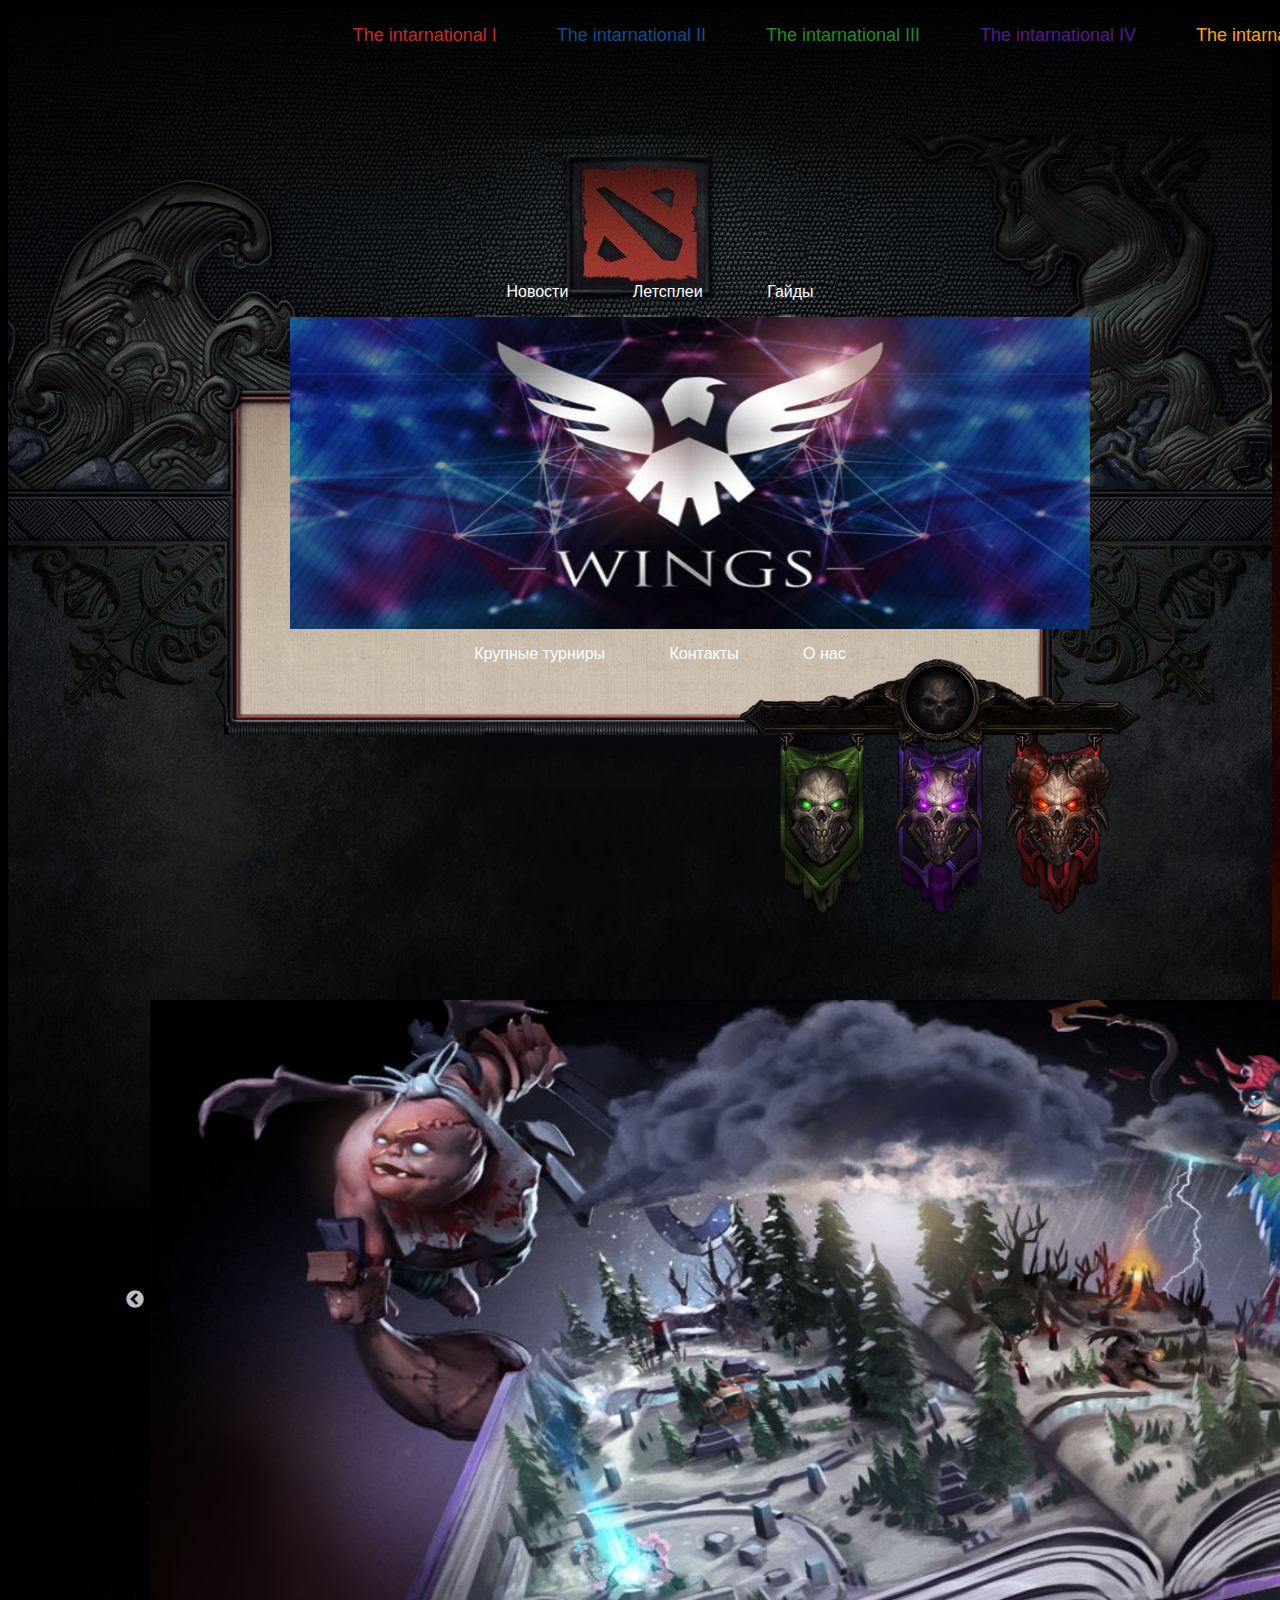
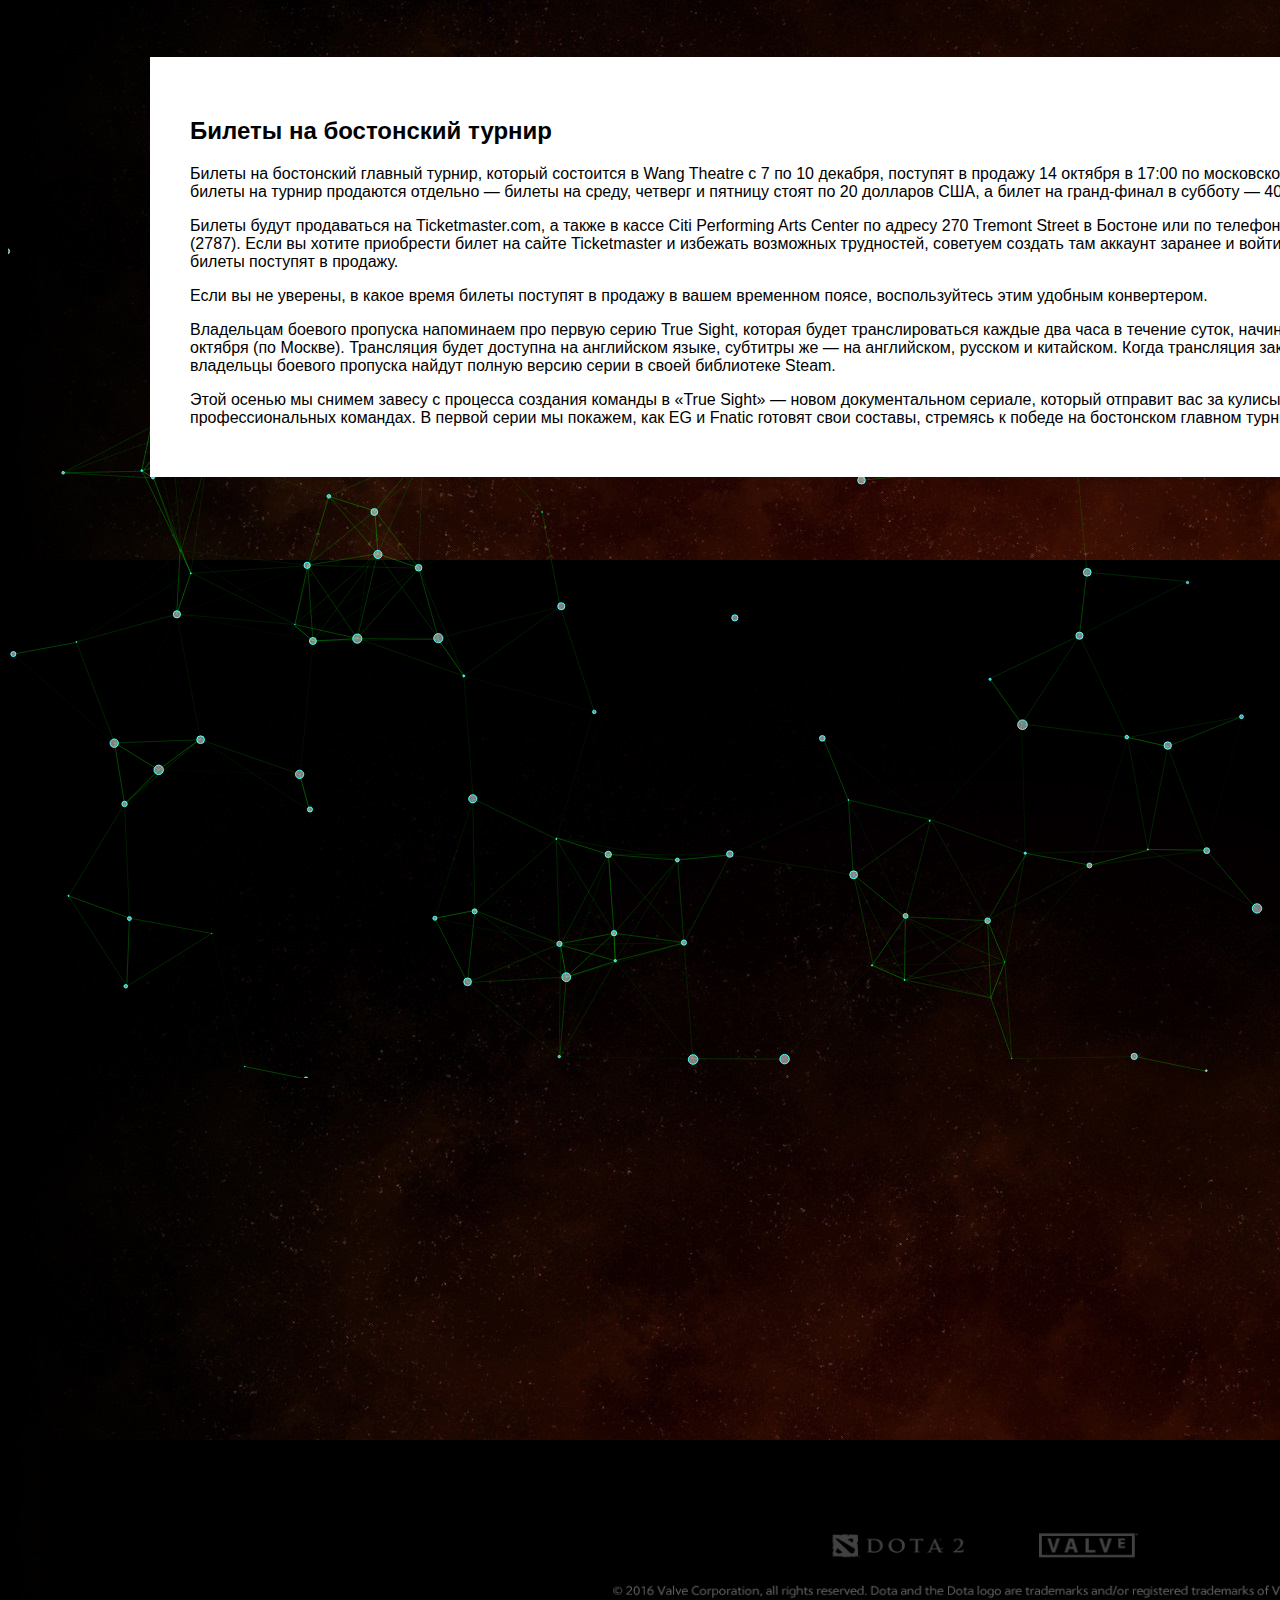
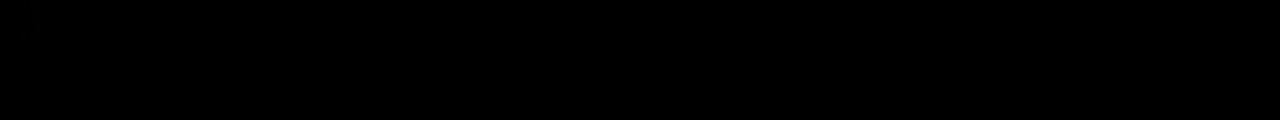
==== index.html @ 035ca716 "Initial commit" ====
<html>
<head>
	<meta charset="UTF-8">
	<title>Dota 2</title>

	<!--main-->
	<link rel ="stylesheet" type="text/css" href="demo/css/style3.css">

	<link rel ="stylesheet" type="text/css" href="demo/assets/slick/slick/slick.css">
	<link rel ="stylesheet" type="text/css" href="demo/assets/slick/slick/slick-theme.css">


	</head>
	<body>

		<div id="page-wrapper">
			
		<header id="header">
		<div class="container">
			<div id="primary-menu">
				<ul>
					<li><a href="#" style="color:#CD2626">The intarnational I</a></li>
					<li><a href="#" style="color:#104E8B">The intarnational II</a></li>
					<li><a href="#" style="color:#228B22">The intarnational III</a></li>
					<li><a href="#" style="color:#551A8B">The intarnational IV</a></li>
					<li><a href="#" style="color:#FFA500">The intarnational V</a></li>
					<li><a href="#" style="color:#B22222">The intarnational VI</a></li>		
				</ul>
			    </div>

					<div id="secondary-menu">
				<ul>
				<li><a href="#" style="color:"> Новости</a></li>
					<li><a href="#" style="color:"> Летсплеи</a></li>
					<li><a href="#" style="color:"> Гайды</a></li>
					</ul>
					<div id="logo">
						<img src="demo/images.jpg" width="800" height="312" alt="">
						</div>
				<ul>
					<li><a href="#" style="color:"> Крупные турниры</a></li>
					<li><a href="#" style="color:"> Контакты</a></li>
					<li><a href="#" style="color:"> О нас</a></li>	
				</ul>			
			</div>

		</div>
		<div id="class-png">
		<a href="#" style="color:"></a>
		</div>
	</header>

		<!-- /content -->
	<div id="content-wrapper" class="container">
	</div>
		</div>
		<div id="slider">

			<div class="item"><img src="demo/slider/dota2.jpg" width="1591" height="600"  alt=""></div>
			<div class="item"><img src="demo/slider/22.png"  width="1591" height="600" alt=""></div>
			<div class="item"><img src="demo/slider/q.jpg" width="1591" height="600" alt=""></div>
			</div>


	 <div id="content" >
	 							<h2 style="color:Ivory3">Билеты на бостонский турнир</h2>
	  <p>Билеты на бостонский главный турнир, который состоится в Wang Theatre с 7 по 10 декабря, поступят в продажу 14 октября в 17:00 по московскому времени. Все билеты на турнир продаются отдельно — билеты на среду, четверг и пятницу стоят по 20 долларов США, а билет на гранд-финал в субботу — 40 долларов.<p>
	  <p> Билеты будут продаваться на Ticketmaster.com, а также в кассе Citi Performing Arts Center по адресу 270 Tremont Street в Бостоне или по телефону (800) 982-ARTS (2787). Если вы хотите приобрести билет на сайте Ticketmaster и избежать возможных трудностей, советуем создать там аккаунт заранее и войти в него, прежде чем билеты поступят в продажу.<p>
	  <p> Если вы не уверены, в какое время билеты поступят в продажу в вашем временном поясе, воспользуйтесь этим удобным конвертером.<p>

	  <p> Владельцам боевого пропуска напоминаем про первую серию True Sight, которая будет транслироваться каждые два часа в течение суток, начиная с 02:00 14 октября (по Москве). Трансляция будет доступна на английском языке, субтитры же — на английском, русском и китайском. Когда трансляция закончится, все владельцы боевого пропуска найдут полную версию серии в своей библиотеке Steam.<p>

	  <p>Этой осенью мы снимем завесу с процесса создания команды в «True Sight» — новом документальном сериале, который отправит вас за кулисы событий в профессиональных командах. В первой серии мы покажем, как EG и Fnatic готовят свои составы, стремясь к победе на бостонском главном турнире в декабре.<p>
	  </div>



	  <div class="count-particles">
  	<span class="js-count-particles">--</span> particles
		</div>
<!-- particles.js container -->
	<div id="particles-js"></div>

<!-- scripts -->
	<script src="particles.js"></script>
	<script src="demo/js/app.js"></script>

<!-- stats.js -->
	<script src="demo/js/lib/stats.js"></script>
	<script>
  	var count_particles, stats, update;
  stats = new Stats;
  stats.setMode(1);
  stats.domElement.style.position = 'absolute';
  stats.domElement.style.left = '1820px';
  stats.domElement.style.top = '2048px';
  document.body.appendChild(stats.domElement);
  count_particles = document.querySelector('.js-count-particles');
  update = function() {
    stats.begin();
    stats.end();
    if (window.pJSDom[0].pJS.particles && window.pJSDom[0].pJS.particles.array) {
      count_particles.innerText = window.pJSDom[0].pJS.particles.array.length;
    }
    requestAnimationFrame(update);
  };
  requestAnimationFrame(update);
</script>

		<div id="sidebar">
			<ul>
					<li><a href="#" style="color:" ><img src="demo/f (2).png" width="55" height="55"  alt="">Facebook</a></li>
					<p><li><a href="#" style="color:"><img src="demo/y (2).png" width="40" height="40"  alt=""> YouTube</a></li>	
					<p><li><a href="#" style="color:"><img src="demo/s.png" width="47" height="47"  alt=""> Steam</a></li>
					<p><li><a href="#" style="color:"><img src="demo/tv.png" width="43" height="43"  alt=""> Twitch</a></li>	


				</ul>		
		</div>
		 <div class="clear" style="color:red"></div>
		 </div>

		
		 	<div class="container">
		 	 <footer id="footer">
		 	 <img src="demo/slider/valve.png" width="1950" height="240"  alt="">
		 		
		 	</footer>
		 	</div>



		</div>
		
		<!--/jQuery -->
<script src="demo/assets/jquery/jquery-3.1.1.min.js" defer></script>

<script src="demo/js/main.js" defer></script>
<script src="demo/assets/slick/slick/slick.min.js" defer></script>
	</body>
</html>
---- demo/css/style3.css ----
@import url(https://fonts.googleapis.com/css?family=Roboto+Condensed:300,400,700" rel="stylesheet)

html, body {
	padding: 0;
	margin: 0;
}
img{
	max-width: 100%;

}

a{
	display: inline-block;

}

*{
	font-family:"Roboto Condensed", Arial, sans-serif;
	box-sizing: border-box;
}
.container{
	width: 1900px;
	margin:-900 auto;
}

#page-wrapper{
	padding-top: 890px;

	
}
html {
	background-image: url(3.jpg);

	
}

#page-wrapper{
	min-height: 200%;

}
#page-wrapper{
	background-image: url(dota2.jpg);
	background-position: center top;
	background-repeat: no-repeat;

}


#primary-menu {
 background: url(#00FF	);
 height: 20px;
 line-height: 50px;
 height: 20px;
 width: 100%;
 margin: 0 auto;
 position: relative;
}

#primary-menu::before{
	content: "";
	position: absolute;
	top: 0;
	left: -74px;
	border: 100px solid trasparent;
	border-right-color: red;
	border-bottom-color: red; 
}

#primary-menu > ul {
 	padding: 0;
 	margin: 0;
 	font-size: 0;
 	overflow: hidden;
 	text-align: center;	

}

#primary-menu > ul > li {
		display: inline-block;
		list-style: none;
		font-size: 18px;

}

#primary-menu > ul > li a {
	display: inline-block; 
	color: #fff;
	text-decoration: none;
	height: 75px;
	line-height: 75px;
	padding: 0 30px;
	position: relative;
	color: #fff;
	z-index: 999;
}
#primary-menu > ul > li a:hover {
  color: #333;
}

#primary-menu > ul > li a::before {
	content: "";
	position: absolute;
	left: -5px;
	top: -25px;
	width: 100%;
	height: 150px;
	transform: rotate(120deg);
	background-color: #fff;
	z-index: -1;
	opacity: 0;
	
}

#primary-menu > ul > li a:hover::before {
	opacity: 1;
}
 #class-png{
 position: absolute;
 background: url(q.png);
 bottom: -15px;
 left:740px;
 width: 400px;
 height: 260px;
 text-align: bottom;	

	
 }

/* Secondary-menu */

#secondary-menu {
 position: absolute;
 left: 100px;
 bottom: 221px;
 text-align:center;
}


#secondary-menu> ul {
display: inline-block;
padding: 0;
margin: 25;
padding: 0 15px;
line-height: 0px;
}

#secondary-menu > #logo {
	display: inline-block;
	width: 800px;

}

#secondary-menu> ul > li {
	display: inline-block;
	list-style:none;
	margin-right: 60px;

}
#secondary-menu> ul > li > a{
	text-decoration: none;
	color: #fff;
}
#secondary-menu> ul > li > a:hover {
	color: #FFA500;

	}

#slider{
	height: 600px;
	width: 1591px;
	position: absolute;
	bottom: -700px;
	left: 150px;


}

/* Content */
#content-wrapper {
	background-color: #fff;
	}
#content-wrapperr {
	background-color: #fff;
	}

#content, #sidebar{
	float: left;
	padding: 40px;
}


#content{
	background-color: #fff;
	position: absolute;
	top: 1657px;
	left: 150px;
	width: 1330px;
	padding: 40px;
	height: 420px;
	
}
#sidebar {
	background-image: url(dotalinks.jpg);
	position: absolute;
	top: 1657px;
	left: 1480px;
	width: 261px;
	height: 420px;
	padding: 40px;
	
	

}
.clear {
	clear: both;
}
#footer{
	position: absolute;
	top: 3000px;
	left: 0px;
	width: 1940px;
	padding: 40px;
	
}
#sidebar> ul > li {
	display: inline-block;
	list-style:none;
	margin-right: 60px;

}
#sidebar> ul > li > a{
	text-decoration: none;
	color: #fff;
}
#sidebar> ul > li > a:hover {
	color: #EE0011;

	}
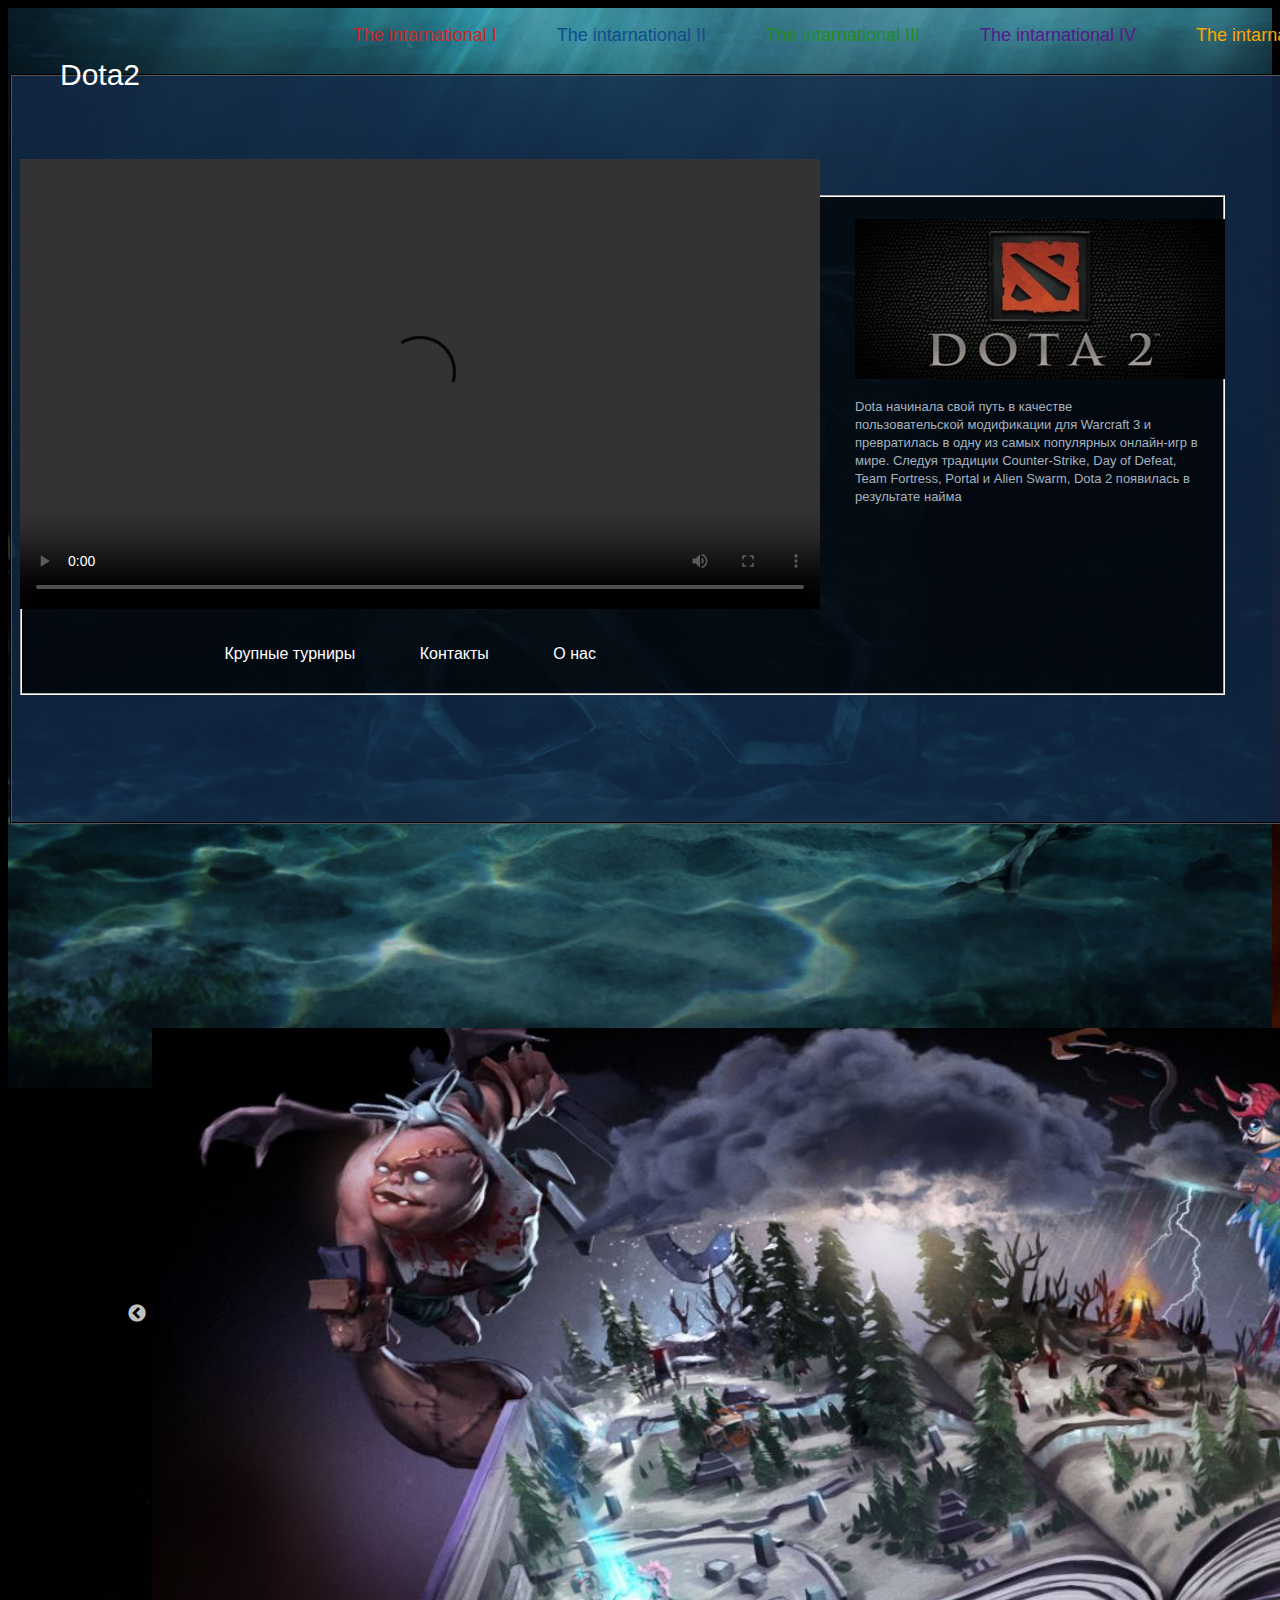
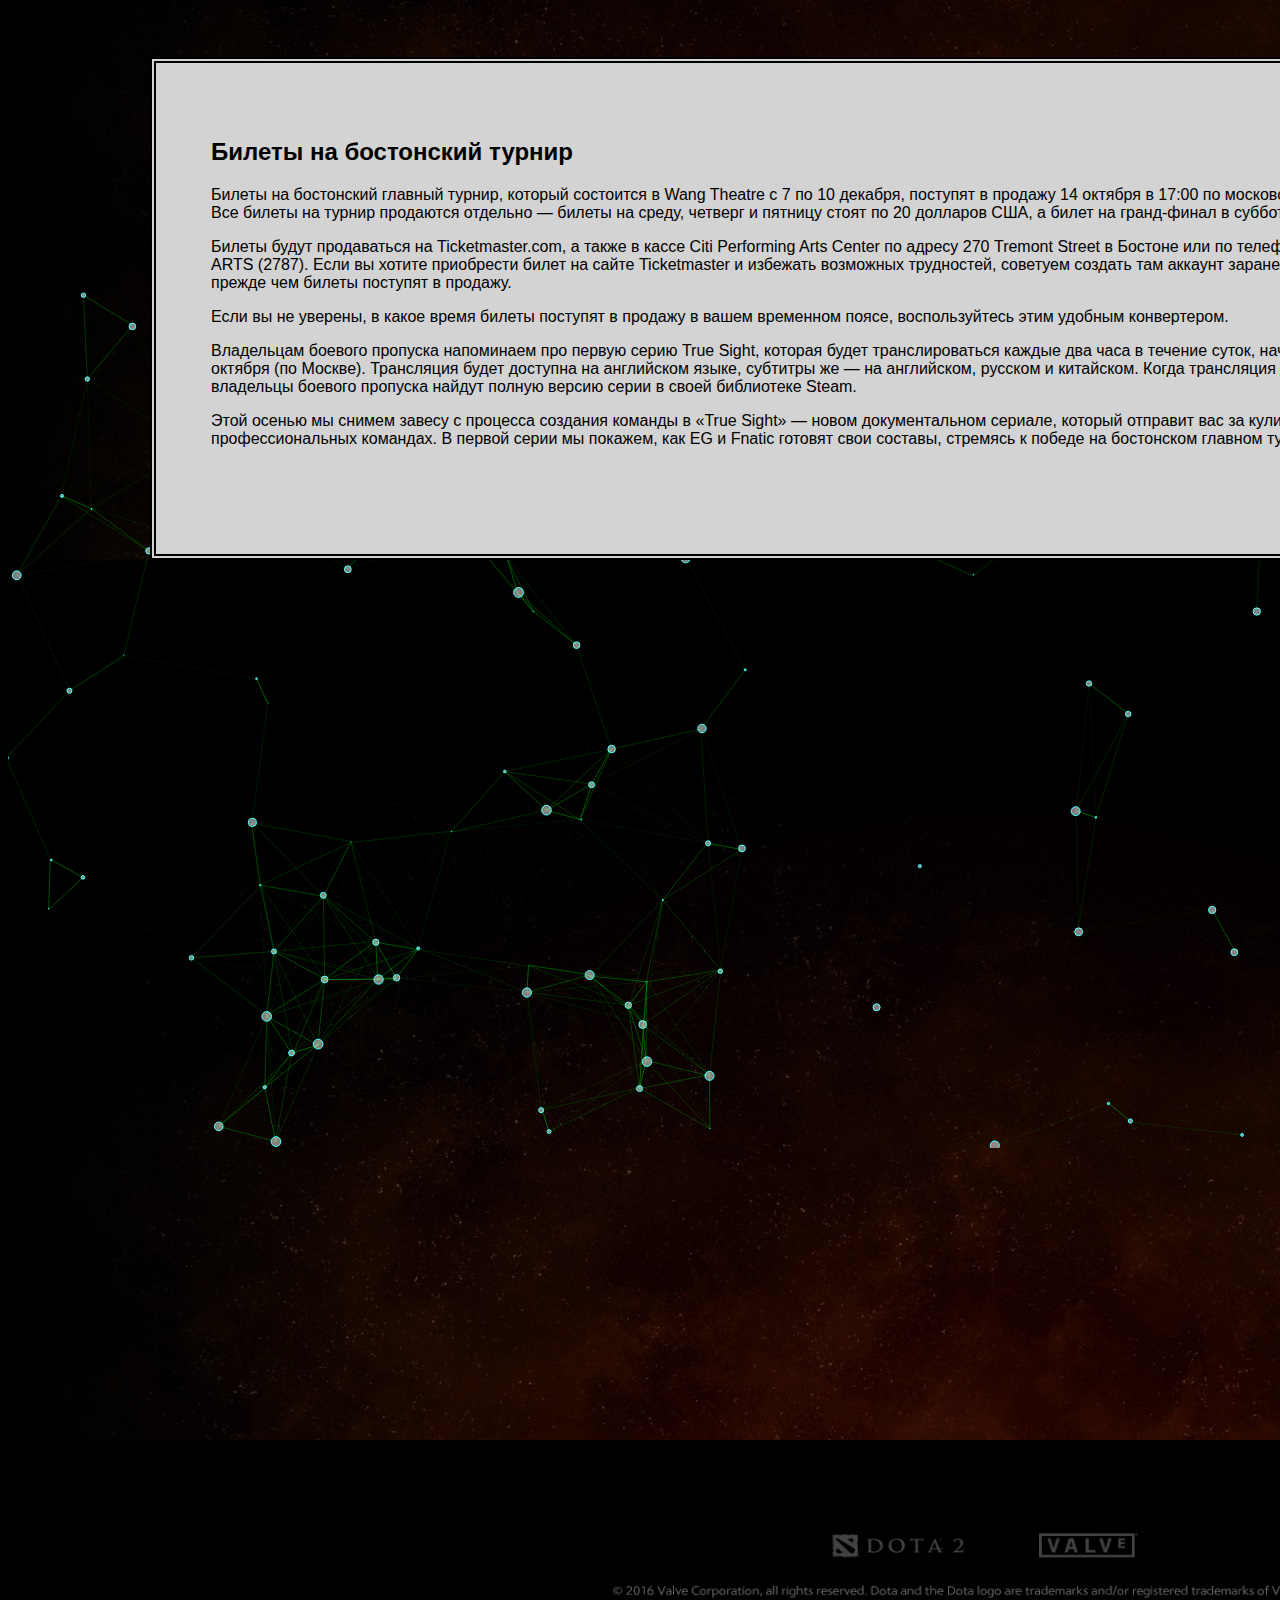
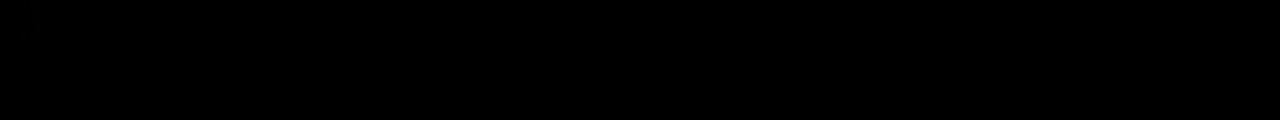
==== commit 70742b22: "Change home link" ====
--- a/index.html
+++ b/index.html
@@ -12,7 +12,21 @@
 
 
 	</head>
-	<body>
+	<body>	  
+	  <div id="sidebargo">
+		</div>
+		 <div id="sidebargoo">
+		</div>
+		<div id="logotip">
+		<div class="game_description_snippet">
+		<p>Dota начинала свой путь в качестве<br>
+		пользовательской модификации для Warcraft 3 и<br>
+		превратилась в одну из самых популярных
+		онлайн-игр в мире. Следуя традиции Counter-Strike,
+		Day of Defeat, Team Fortress, Portal и Alien Swarm,
+		Dota 2 появилась в результате найма
+		</div>
+		</div>
 
 		<div id="page-wrapper">
 			
@@ -28,16 +42,19 @@
 					<li><a href="#" style="color:#B22222">The intarnational VI</a></li>		
 				</ul>
 			    </div>
-
+			    
 					<div id="secondary-menu">
 				<ul>
-				<li><a href="#" style="color:"> Новости</a></li>
-					<li><a href="#" style="color:"> Летсплеи</a></li>
-					<li><a href="#" style="color:"> Гайды</a></li>
+				
+					
+					
 					</ul>
+					<div class="dota2">Dota2</div>
 					<div id="logo">
-						<img src="demo/images.jpg" width="800" height="312" alt="">
+						<video src="demo/Dota 2 Gamescom Trailer.mp4" controls="controls" autoplay="autoplay" width="800" height="450" alt=""></video>
+
 						</div>
+			
 				<ul>
 					<li><a href="#" style="color:"> Крупные турниры</a></li>
 					<li><a href="#" style="color:"> Контакты</a></li>
@@ -46,9 +63,12 @@
 			</div>
 
 		</div>
+
 		<div id="class-png">
 		<a href="#" style="color:"></a>
 		</div>
+
+
 	</header>
 
 		<!-- /content -->
@@ -61,7 +81,6 @@
 			<div class="item"><img src="demo/slider/22.png"  width="1591" height="600" alt=""></div>
 			<div class="item"><img src="demo/slider/q.jpg" width="1591" height="600" alt=""></div>
 			</div>
-
 
 	 <div id="content" >
 	 							<h2 style="color:Ivory3">Билеты на бостонский турнир</h2>
@@ -77,7 +96,7 @@
 
 
 	  <div class="count-particles">
-  	<span class="js-count-particles">--</span> particles
+  	<class="js-count-particles"></span>
 		</div>
 <!-- particles.js container -->
 	<div id="particles-js"></div>
@@ -94,7 +113,7 @@
   stats.setMode(1);
   stats.domElement.style.position = 'absolute';
   stats.domElement.style.left = '1820px';
-  stats.domElement.style.top = '2048px';
+  stats.domElement.style.top = '2110px';
   document.body.appendChild(stats.domElement);
   count_particles = document.querySelector('.js-count-particles');
   update = function() {
@@ -110,10 +129,13 @@
 
 		<div id="sidebar">
 			<ul>
-					<li><a href="#" style="color:" ><img src="demo/f (2).png" width="55" height="55"  alt="">Facebook</a></li>
-					<p><li><a href="#" style="color:"><img src="demo/y (2).png" width="40" height="40"  alt=""> YouTube</a></li>	
-					<p><li><a href="#" style="color:"><img src="demo/s.png" width="47" height="47"  alt=""> Steam</a></li>
-					<p><li><a href="#" style="color:"><img src="demo/tv.png" width="43" height="43"  alt=""> Twitch</a></li>	
+					<br>
+					<li><a href="https://ru-ru.facebook.com/dota2/" style="color:" ><img src="demo/f (2).png" width="55" height="55"  alt="">Facebook</a></li>
+					<p><li><a href="https://www.youtube.com/channel/UCA6WssVVOv_xSB-PdQ7vYYA" style="color:"><img src="demo/y (2).png" width="40" height="40"  alt=""> YouTube</a></li>	
+					<p><li><a href="http://store.steampowered.com/app/570/" style="color:"><img src="demo/s.png" width="47" height="47"  alt=""> Steam</a></li>
+					<p><li><a href="https://www.twitch.tv/directory/game/Dota%202" style="color:"><img src="demo/tv.png" width="43" height="43"  alt=""> Twitch</a></li>
+					<p><li><a href="https://twitter.com/dota2" style="color:"><img src="demo/t (2).png" width="43" height="43"  alt=""> Twitter</a></li>	
+	
 
 
 				</ul>		
@@ -132,11 +154,23 @@
 
 
 		</div>
-		
 		<!--/jQuery -->
 <script src="demo/assets/jquery/jquery-3.1.1.min.js" defer></script>
 
 <script src="demo/js/main.js" defer></script>
 <script src="demo/assets/slick/slick/slick.min.js" defer></script>
+
+
+
+	   
+
+<!--auto
+<div>
+<audio autoplay>
+    <source src="2.mp3" autoplay="autoplay">
+  </audio>
+  </div>
+-->
+
 	</body>
 </html>--- a/demo/css/style3.css
+++ b/demo/css/style3.css
@@ -31,15 +31,17 @@
 html {
 	background-image: url(3.jpg);
 
+
 	
 }
 
 #page-wrapper{
-	min-height: 200%;
+	min-height: 210%;
 
 }
 #page-wrapper{
-	background-image: url(dota2.jpg);
+	background-image: url(166816950.jpg);
+
 	background-position: center top;
 	background-repeat: no-repeat;
 
@@ -114,17 +116,7 @@
 #primary-menu > ul > li a:hover::before {
 	opacity: 1;
 }
- #class-png{
- position: absolute;
- background: url(q.png);
- bottom: -15px;
- left:740px;
- width: 400px;
- height: 260px;
- text-align: bottom;	
-
-	
- }
+ 
 
 /* Secondary-menu */
 
@@ -133,6 +125,7 @@
  left: 100px;
  bottom: 221px;
  text-align:center;
+
 }
 
 
@@ -146,15 +139,72 @@
 
 #secondary-menu > #logo {
 	display: inline-block;
+	position: absolute;
+	left: -80px;
+	top: -450px;
 	width: 800px;
 
 }
 
+.dota2 {
+	position: absolute;
+	top: -550px;
+	left: -40px;
+    color: white;
+    font-size: 30px;
+    line-height: 32px;
+    text-overflow: ellipsis;
+}
+#sidebargo {
+	background-image: url(116.png);
+	position: absolute;
+	top: 74px;
+	left: 10px;
+	width: 1543px;
+	height: 750px;
+	padding: 40px;
+	border: 2px groove black;
+    padding: 0px;
+}
+
+#sidebargoo {
+	background-image: url(10.png);
+	position: absolute;
+	top: 195px;
+	left: 20px;
+	width: 1205px;
+	height: 500px;
+	padding: 40px;
+	border: 2px groove white;
+    padding: 0px;
+}
+#logotip{
+	background-image: url(logotip.jpg);
+	position: absolute;
+	top: 219px;
+	left: 855px;
+	width: 370px;
+	height: 160px;
+	padding: 40px;
+	
+    padding: 0px;
+}
+.game_description_snippet {
+	position: absolute;
+	bottom: -140px;
+    max-height: 200px;
+    font-size: 13px;
+    line-height: 18px;
+    padding-right: 16px;
+    overflow: hidden;
+    color: #a4b2bf;
+}
 #secondary-menu> ul > li {
 	display: inline-block;
 	list-style:none;
 	margin-right: 60px;
 
+
 }
 #secondary-menu> ul > li > a{
 	text-decoration: none;
@@ -166,12 +216,16 @@
 	}
 
 #slider{
-	height: 600px;
-	width: 1591px;
+	height: 572px;
+	width: 1587px;
 	position: absolute;
 	bottom: -700px;
-	left: 150px;
-
+	left: 152px;
+	/*
+	border: 6px double White;
+    padding: 0px;
+    color: black;
+	*/
 
 }
 
@@ -196,7 +250,11 @@
 	left: 150px;
 	width: 1330px;
 	padding: 40px;
-	height: 420px;
+	height: 503px;
+	border: 6px double black;
+	background: #D3D3D3;
+    padding: 55px;
+    color: black;
 	
 }
 #sidebar {
@@ -205,12 +263,13 @@
 	top: 1657px;
 	left: 1480px;
 	width: 261px;
-	height: 420px;
-	padding: 40px;
-	
-	
-
-}
+	height: 503px;
+	padding: 40px;
+	border: 2px groove black;
+    padding: 0px;
+}
+
+
 .clear {
 	clear: both;
 }
@@ -235,4 +294,5 @@
 #sidebar> ul > li > a:hover {
 	color: #EE0011;
 
-	}+	}
+
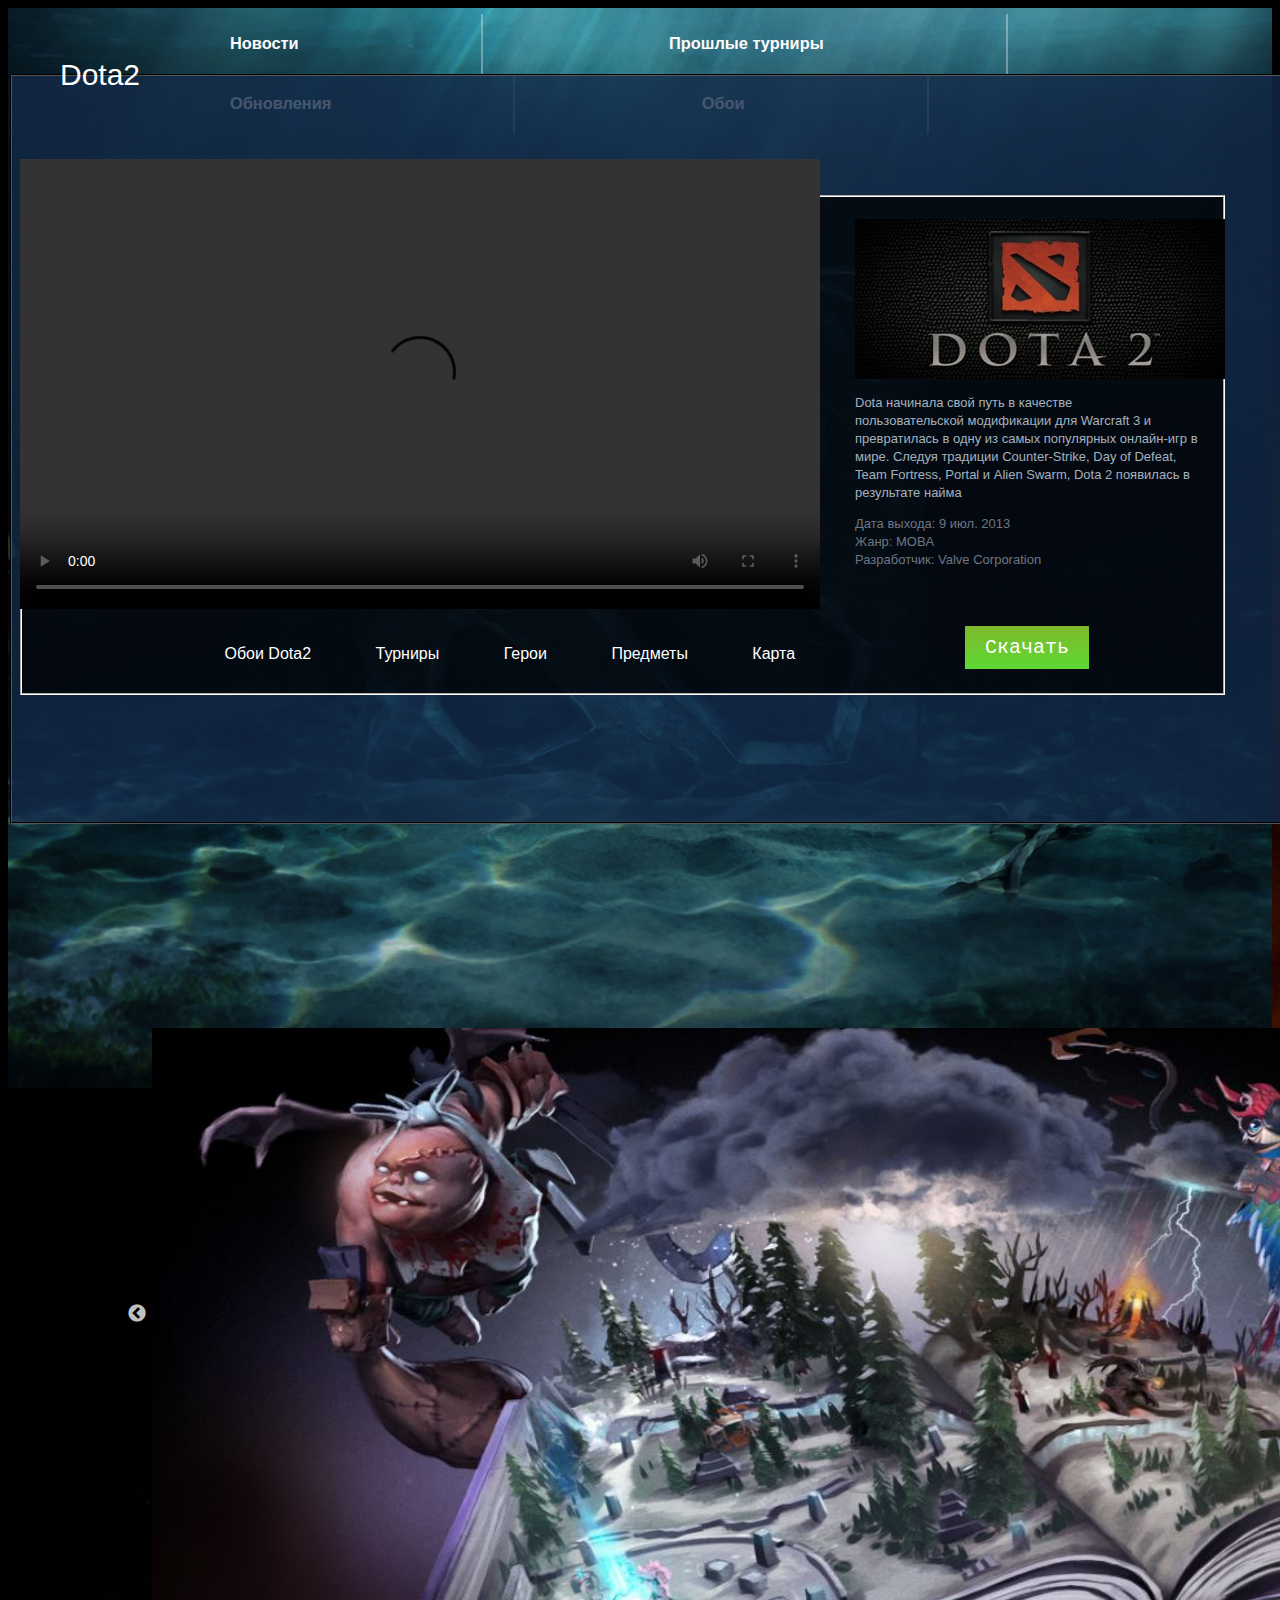
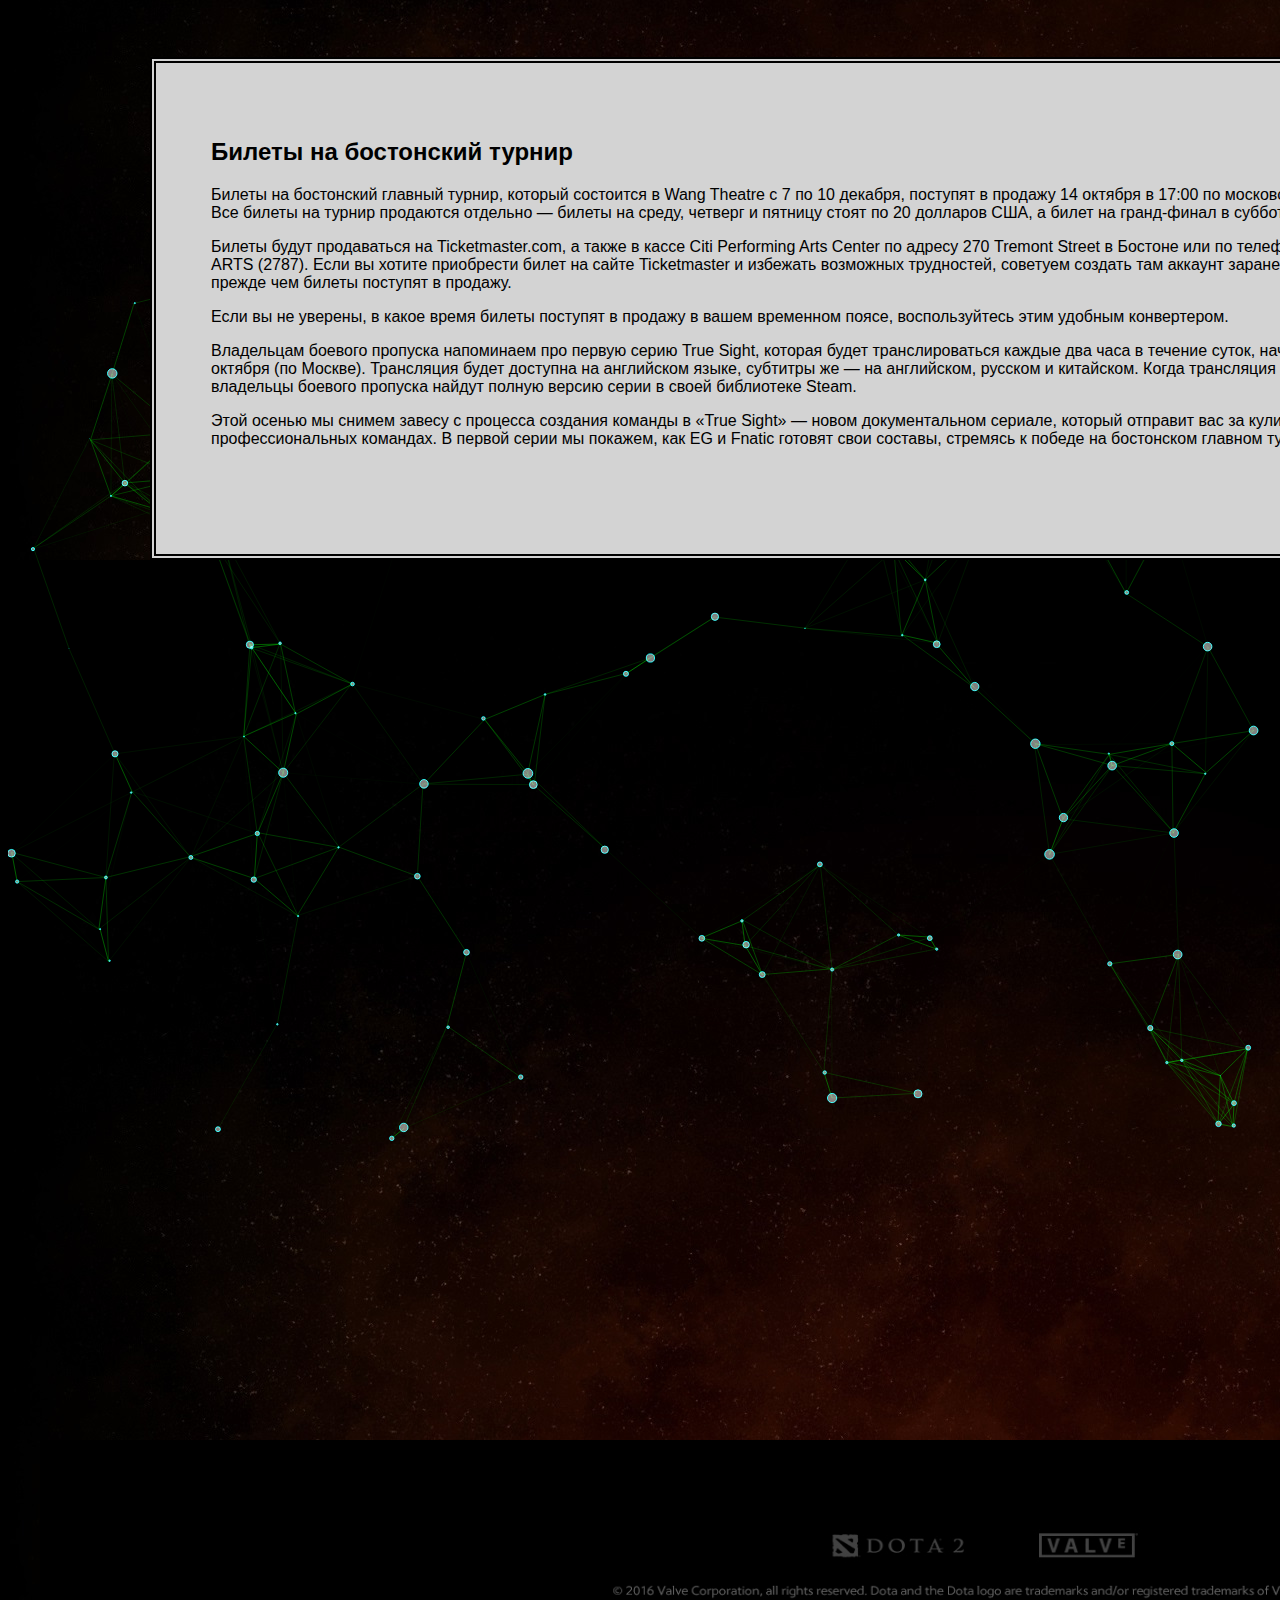
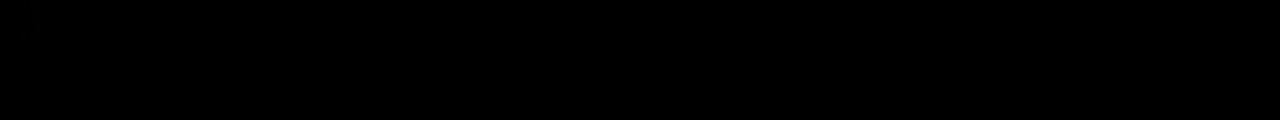
==== commit e20421de: "Change home link" ====
--- a/index.html
+++ b/index.html
@@ -5,7 +5,7 @@
 	<title>Dota 2</title>
 
 	<!--main-->
-	<link rel ="stylesheet" type="text/css" href="demo/css/style3.css">
+	
 
 	<link rel ="stylesheet" type="text/css" href="demo/assets/slick/slick/slick.css">
 	<link rel ="stylesheet" type="text/css" href="demo/assets/slick/slick/slick-theme.css">
@@ -25,23 +25,29 @@
 		онлайн-игр в мире. Следуя традиции Counter-Strike,
 		Day of Defeat, Team Fortress, Portal и Alien Swarm,
 		Dota 2 появилась в результате найма
-		</div>
-		</div>
+		<br>
+
+        <div style="color:#6d7781">
+		Дата выхода: 9 июл. 2013</div>
+		<div style="color:#6d7781">
+		Жанр: MOBA</div>
+		<div style="color:#6d7781">
+		Разработчик: Valve Corporation</div>
+		</div>
+
+
+		<a class="btn" href="http://store.steampowered.com/app/570/#app_reviews_hash">Скачать</a>
+		</div>
+
+
 
 		<div id="page-wrapper">
 			
 		<header id="header">
 		<div class="container">
 			<div id="primary-menu">
-				<ul>
-					<li><a href="#" style="color:#CD2626">The intarnational I</a></li>
-					<li><a href="#" style="color:#104E8B">The intarnational II</a></li>
-					<li><a href="#" style="color:#228B22">The intarnational III</a></li>
-					<li><a href="#" style="color:#551A8B">The intarnational IV</a></li>
-					<li><a href="#" style="color:#FFA500">The intarnational V</a></li>
-					<li><a href="#" style="color:#B22222">The intarnational VI</a></li>		
-				</ul>
 			    </div>
+			    
 			    
 					<div id="secondary-menu">
 				<ul>
@@ -54,15 +60,28 @@
 						<video src="demo/Dota 2 Gamescom Trailer.mp4" controls="controls" autoplay="autoplay" width="800" height="450" alt=""></video>
 
 						</div>
+
 			
 				<ul>
-					<li><a href="#" style="color:"> Крупные турниры</a></li>
-					<li><a href="#" style="color:"> Контакты</a></li>
-					<li><a href="#" style="color:"> О нас</a></li>	
-				</ul>			
+					<li><a href="#" style="color:"> Обои Dota2</a></li>
+					<li><a href="#" style="color:"> Турниры</a></li>
+					<li><a href="#" style="color:"> Герои</a></li>
+					<li><a href="#" style="color:"> Предметы</a></li>
+					<li><a href="#" style="color:"> Карта</a></li>			
+				</ul>	
 			</div>
-
-		</div>
+		</div>
+		<div class="idi">
+				<ul class="nav">
+
+					<li><a href="#profile" class="scroll"><h3>Новости</h3></a></li>
+					<li><a href="#resume" class="scroll"><h3>Прошлые турниры</h3></a></li>
+					<li><a href="#work" class="scroll"><h3>Обновления</h3></a></li>
+					<li class="active" class="scroll"><a href="#contact" class="scroll"><h3>Обои</h3></a></li>
+			
+					
+				</ul>
+				</div>
 
 		<div id="class-png">
 		<a href="#" style="color:"></a>
@@ -70,6 +89,7 @@
 
 
 	</header>
+
 
 		<!-- /content -->
 	<div id="content-wrapper" class="container">
@@ -95,6 +115,20 @@
 
 
 
+	 
+
+
+<link href="css/style3.css" rel='stylesheet' type='text/css' />
+<script src="js/jquery.min.js"></script>
+
+<meta name="viewport" content="width=device-width, initial-scale=1">
+<script type="application/x-javascript"> addEventListener("load", function() { setTimeout(hideURLbar, 0); }, false); function hideURLbar(){ window.scrollTo(0,1); } </script>
+
+		
+	
+
+
+
 	  <div class="count-particles">
   	<class="js-count-particles"></span>
 		</div>
@@ -109,11 +143,6 @@
 	<script src="demo/js/lib/stats.js"></script>
 	<script>
   	var count_particles, stats, update;
-  stats = new Stats;
-  stats.setMode(1);
-  stats.domElement.style.position = 'absolute';
-  stats.domElement.style.left = '1820px';
-  stats.domElement.style.top = '2110px';
   document.body.appendChild(stats.domElement);
   count_particles = document.querySelector('.js-count-particles');
   update = function() {
@@ -150,19 +179,14 @@
 		 		
 		 	</footer>
 		 	</div>
-
-
-
-		</div>
+		</div>
+
+
 		<!--/jQuery -->
 <script src="demo/assets/jquery/jquery-3.1.1.min.js" defer></script>
 
 <script src="demo/js/main.js" defer></script>
 <script src="demo/assets/slick/slick/slick.min.js" defer></script>
-
-
-
-	   
 
 <!--auto
 <div>
@@ -173,4 +197,5 @@
 -->
 
 	</body>
+
 </html>--- a/css/style3.css
+++ b/css/style3.css
@@ -0,0 +1,288 @@
+@import url(https://fonts.googleapis.com/css?family=Roboto+Condensed:300,400,700" rel="stylesheet)
+
+html, body {
+	padding: 0;
+	margin: 0;
+}
+img{
+	max-width: 100%;
+
+}
+
+a{
+	display: inline-block;
+
+}
+
+*{
+	font-family:"Roboto Condensed", Arial, sans-serif;
+	box-sizing: border-box;
+}
+.container{
+	width: 1900px;
+	margin:-900 auto;
+}
+
+#page-wrapper{
+	padding-top: 890px;
+
+	
+}
+html {
+	background-image: url(3.jpg);
+
+
+	
+}
+
+#page-wrapper{
+	min-height: 210%;
+
+}
+#page-wrapper{
+	background-image: url(166816950.jpg);
+
+	background-position: center top;
+	background-repeat: no-repeat;
+
+}
+/* Secondary-menu */
+
+#secondary-menu {
+ position: absolute;
+ left: 100px;
+ bottom: 221px;
+ text-align:center;
+
+}
+
+
+#secondary-menu> ul {
+display: inline-block;
+padding: 0;
+margin: 25;
+padding: 0 15px;
+line-height: 0px;
+}
+
+#secondary-menu > #logo {
+	display: inline-block;
+	position: absolute;
+	left: -80px;
+	top: -450px;
+	width: 800px;
+
+
+}
+
+.dota2 {
+	position: absolute;
+	top: -550px;
+	left: -40px;
+    color: white;
+    font-size: 30px;
+    line-height: 32px;
+    text-overflow: ellipsis;
+}
+#sidebargo {
+	background-image: url(116.png);
+	position: absolute;
+	top: 74px;
+	left: 10px;
+	width: 1884px;
+	height: 750px;
+	padding: 40px;
+	border: 2px groove black;
+    padding: 0px;
+}
+
+#sidebargoo {
+	background-image: url(10.png);
+	position: absolute;
+	top: 195px;
+	left: 20px;
+	width: 1205px;
+	height: 500px;
+	padding: 40px;
+	border: 2px groove white;
+    padding: 0px;
+}
+#logotip{
+	background-image: url(logotip.jpg);
+	position: absolute;
+	top: 219px;
+	left: 855px;
+	width: 370px;
+	height: 160px;
+	padding: 40px;
+	
+    padding: 0px;
+}
+.game_description_snippet {
+	position: absolute;
+	bottom: -190px;
+    max-height: 200px;
+    font-size: 13px;
+    line-height: 18px;
+    padding-right: 16px;
+    overflow: hidden;
+    color: #a4b2bf;
+}
+
+
+.btn {
+  position: absolute;
+  top: 407px;
+  left: 110px;
+  background: #fff;
+  background-image: -webkit-linear-gradient(top, #fff, #fff);
+  background-image: -moz-linear-gradient(top, #fff, #fff);
+  background-image: -ms-linear-gradient(top, #fff, #fff);
+  background-image: -o-linear-gradient(top, #fff, #fff);
+  background-image: linear-gradient(to top, #5dd934, #7fb82b);
+  -webkit-border-radius: 0;
+  -moz-border-radius: 0;
+  border-radius: 0px;
+  font-family: Courier New;
+  color: #ffffff;
+  font-size: 20px;
+  padding: 10px 20px 10px 20px;
+  text-decoration: none;
+}
+
+
+.btn:hover {
+  background: #fff;
+  background-image: -webkit-linear-gradient(top, #fc3cd6, #5656cc);
+  background-image: -moz-linear-gradient(top, #fc3cd6, #5656cc);
+  background-image: -ms-linear-gradient(top, #fc3cd6, #5656cc);
+  background-image: -o-linear-gradient(top, #fc3cd6, #5656cc);
+  background-image: linear-gradient(to top, #00EE00, #00EE00);
+  text-decoration: none;
+}
+
+#secondary-menu> ul > li {
+	display: inline-block;
+	list-style:none;
+	margin-right: 60px;
+
+
+}
+#secondary-menu> ul > li > a{
+	text-decoration: none;
+	color: #fff;
+}
+#secondary-menu> ul > li > a:hover {
+	color: #FFA500;
+
+	}
+
+#slider{
+	height: 572px;
+	width: 1587px;
+	position: absolute;
+	bottom: -700px;
+	left: 152px;
+	/*
+	border: 6px double White;
+    padding: 0px;
+    color: black;
+	*/
+
+}
+
+/* Content */
+#content-wrapper {
+	background-color: #fff;
+	}
+#content-wrapperr {
+	background-color: #fff;
+	}
+
+#content, #sidebar{
+	float: left;
+	padding: 40px;
+}
+
+
+#content{
+	background-color: #fff;
+	position: absolute;
+	top: 1657px;
+	left: 150px;
+	width: 1330px;
+	padding: 40px;
+	height: 503px;
+	border: 6px double black;
+	background: #D3D3D3;
+    padding: 55px;
+    color: black;
+	
+}
+#sidebar {
+	background-image: url(dotalinks.jpg);
+	position: absolute;
+	top: 1657px;
+	left: 1480px;
+	width: 261px;
+	height: 503px;
+	padding: 40px;
+	border: 2px groove black;
+    padding: 0px;
+}
+
+
+.clear {
+	clear: both;
+}
+#footer{
+	position: absolute;
+	top: 3000px;
+	left: 0px;
+	width: 1940px;
+	padding: 40px;
+	
+}
+#sidebar> ul > li {
+	display: inline-block;
+	list-style:none;
+	margin-right: 60px;
+
+}
+#sidebar> ul > li > a{
+	text-decoration: none;
+	color: #fff;
+}
+#sidebar> ul > li > a:hover {
+	color: #EE0011;
+
+	}
+
+
+ul.nav li{
+	display:inline-block;
+}
+ul.nav li a{
+	color: #FFFAFA;
+	font-family: 'PT Sans', sans-serif;
+	font-weight: 400;
+	text-decoration:none;
+	font-size: 14px;
+	border-right:2px solid rgba(255, 255, 255, 0.33);
+	padding:4px 182px;
+	transition:0.1s all;
+	-webkit-transition:0.1s all;
+	-moz-transition:0.1s all;
+	-o-transition:0.1s all;
+	-ms-transition:0.1s all;
+}
+ul.nav li a:hover{
+	background-color:	#FFFFE0;
+	font-size: 12px;
+    line-height: 15px;
+	border: 4px groove 	#00BFFF;
+	color:black;
+}
+
+
+
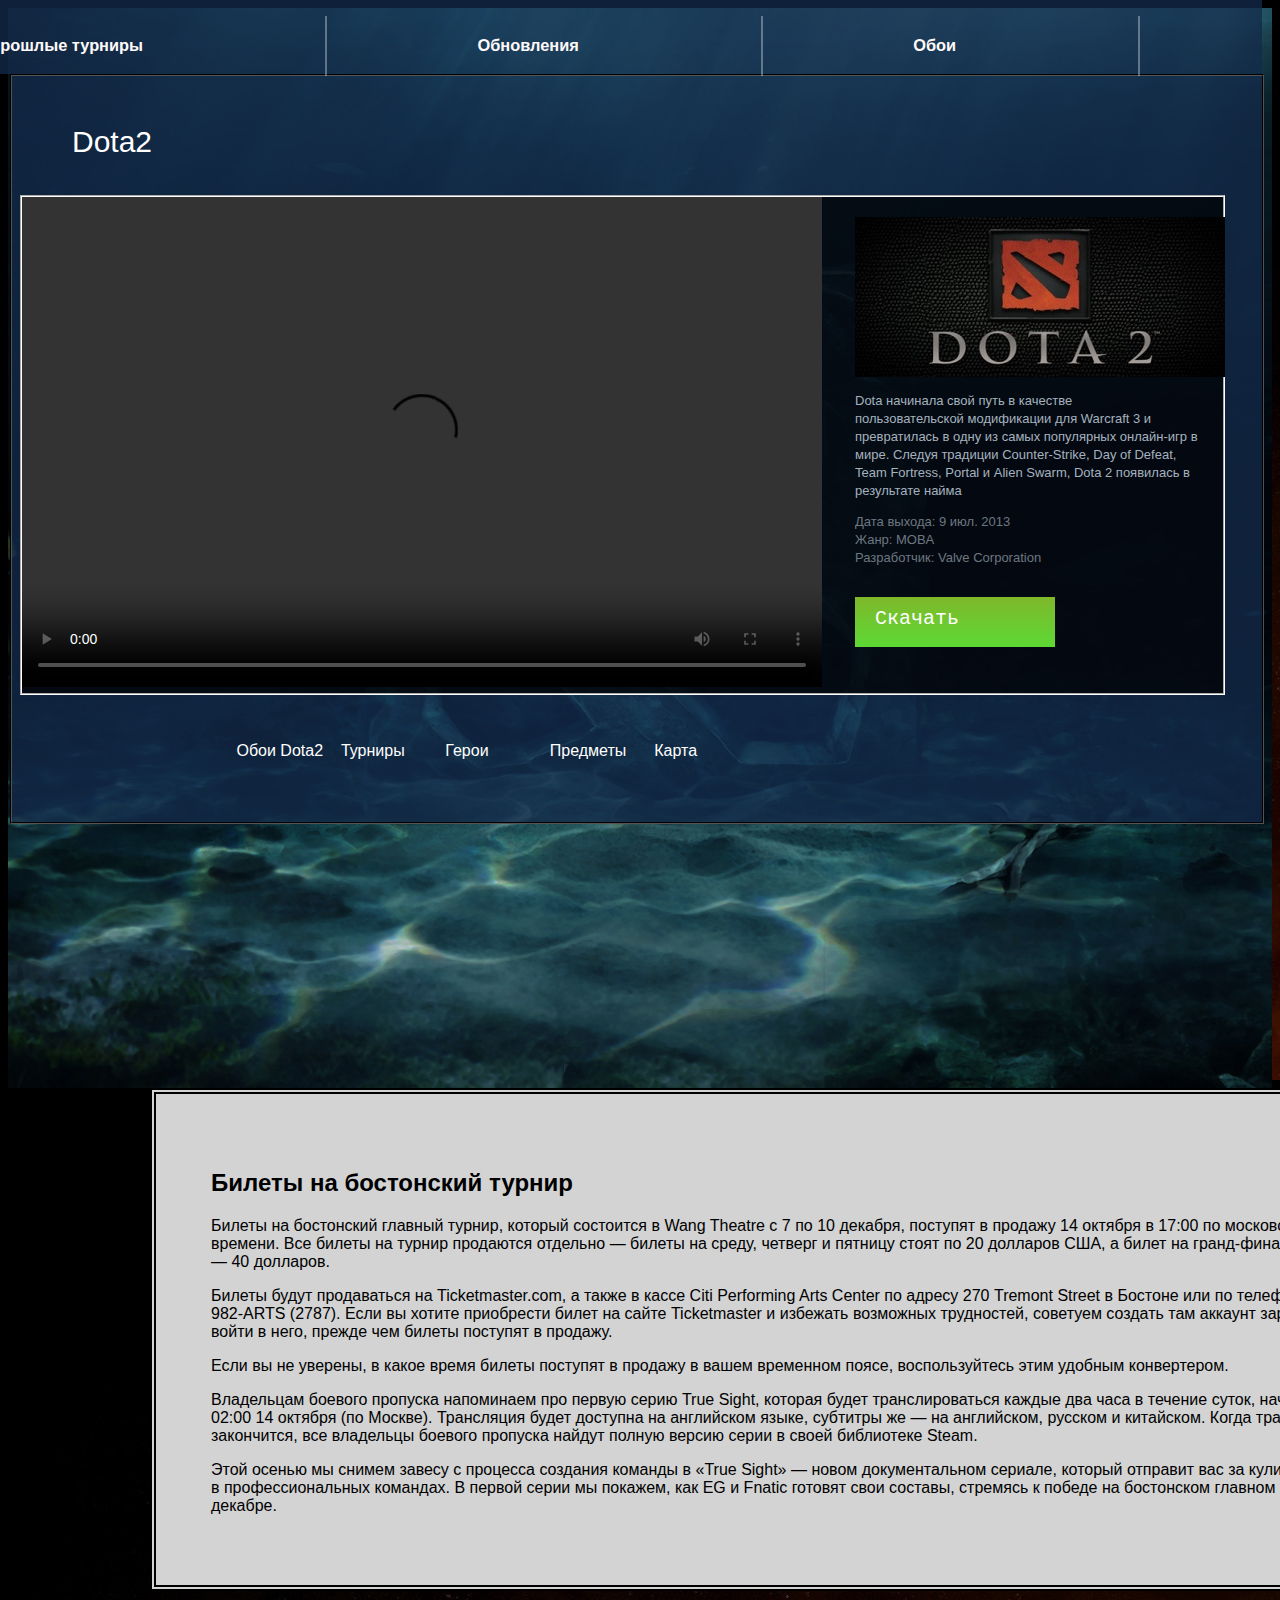
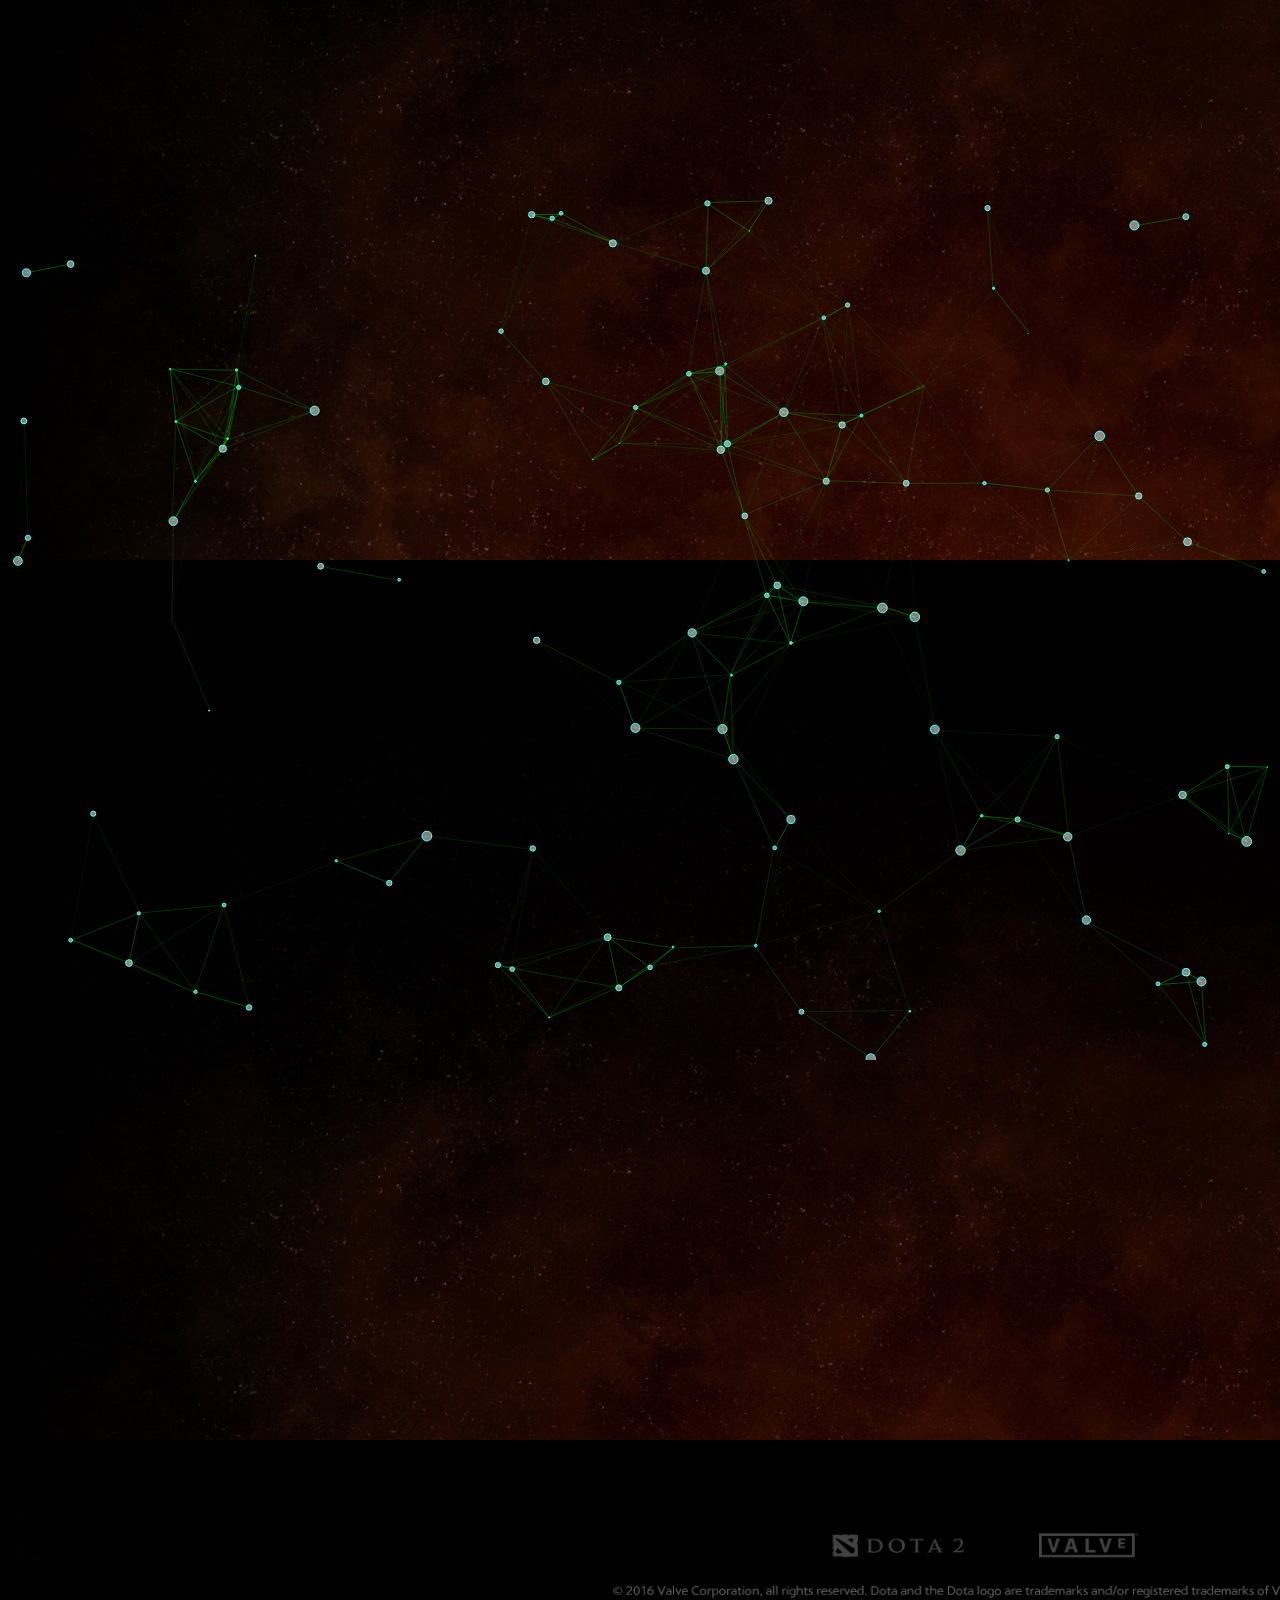
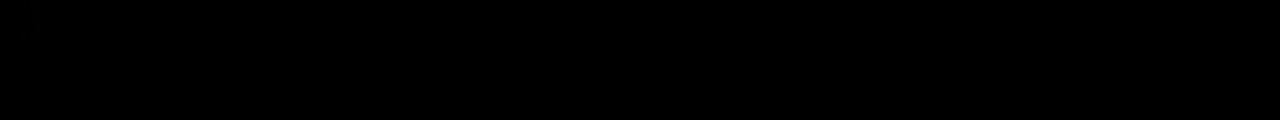
==== commit 7e24d188: "Initial commit" ====
--- a/index.html
+++ b/index.html
@@ -14,10 +14,38 @@
 	</head>
 	<body>	  
 	  <div id="sidebargo">
+	  <div id="page-wrapper2">
+			<div class="idi">
+				<ul class="nav">
+
+					<li><a href="#profile" class="scroll"><h3>Новости</h3></a></li>
+					<li><a href="#resume" class="scroll"><h3>Прошлые турниры</h3></a></li>
+					<li><a href="#work" class="scroll"><h3>Обновления</h3></a></li>
+					<li class="active" class="scroll"><a href="#contact" class="scroll"><h3>Обои</h3></a></li>
+			
+					
+				</ul>
+				</div>
+				</div>
+	  			<div id="secondary-menu">
+				<ul>
+					</ul>
+					<div class="dota2">Dota2</div>
+				<ul>
+					<li><a href="index2.html" style="color:"> Обои Dota2</a></li>
+					<li><a href="#" style="color:"> Турниры</a></li>
+					<li><a href="#" style="color:"> Герои</a></li>
+					<li><a href="#" style="color:"> Предметы</a></li>
+					<li><a href="#" style="color:"> Карта</a></li>			
+				</ul>	
+			</div>
+		</div>
 		</div>
 		 <div id="sidebargoo">
-		</div>
-		<div id="logotip">
+		 <div id="logo">
+				<video src="demo/Dota 2 Gamescom Trailer.mp4" controls="controls" width="800" height="490" alt=""></video>
+				</div>
+				<div id="logotip">
 		<div class="game_description_snippet">
 		<p>Dota начинала свой путь в качестве<br>
 		пользовательской модификации для Warcraft 3 и<br>
@@ -34,54 +62,17 @@
 		<div style="color:#6d7781">
 		Разработчик: Valve Corporation</div>
 		</div>
-
-
 		<a class="btn" href="http://store.steampowered.com/app/570/#app_reviews_hash">Скачать</a>
+		</div>
 		</div>
 
 
 
 		<div id="page-wrapper">
-			
 		<header id="header">
 		<div class="container">
 			<div id="primary-menu">
 			    </div>
-			    
-			    
-					<div id="secondary-menu">
-				<ul>
-				
-					
-					
-					</ul>
-					<div class="dota2">Dota2</div>
-					<div id="logo">
-						<video src="demo/Dota 2 Gamescom Trailer.mp4" controls="controls" autoplay="autoplay" width="800" height="450" alt=""></video>
-
-						</div>
-
-			
-				<ul>
-					<li><a href="#" style="color:"> Обои Dota2</a></li>
-					<li><a href="#" style="color:"> Турниры</a></li>
-					<li><a href="#" style="color:"> Герои</a></li>
-					<li><a href="#" style="color:"> Предметы</a></li>
-					<li><a href="#" style="color:"> Карта</a></li>			
-				</ul>	
-			</div>
-		</div>
-		<div class="idi">
-				<ul class="nav">
-
-					<li><a href="#profile" class="scroll"><h3>Новости</h3></a></li>
-					<li><a href="#resume" class="scroll"><h3>Прошлые турниры</h3></a></li>
-					<li><a href="#work" class="scroll"><h3>Обновления</h3></a></li>
-					<li class="active" class="scroll"><a href="#contact" class="scroll"><h3>Обои</h3></a></li>
-			
-					
-				</ul>
-				</div>
 
 		<div id="class-png">
 		<a href="#" style="color:"></a>
@@ -95,12 +86,6 @@
 	<div id="content-wrapper" class="container">
 	</div>
 		</div>
-		<div id="slider">
-
-			<div class="item"><img src="demo/slider/dota2.jpg" width="1591" height="600"  alt=""></div>
-			<div class="item"><img src="demo/slider/22.png"  width="1591" height="600" alt=""></div>
-			<div class="item"><img src="demo/slider/q.jpg" width="1591" height="600" alt=""></div>
-			</div>
 
 	 <div id="content" >
 	 							<h2 style="color:Ivory3">Билеты на бостонский турнир</h2>
@@ -111,6 +96,19 @@
 	  <p> Владельцам боевого пропуска напоминаем про первую серию True Sight, которая будет транслироваться каждые два часа в течение суток, начиная с 02:00 14 октября (по Москве). Трансляция будет доступна на английском языке, субтитры же — на английском, русском и китайском. Когда трансляция закончится, все владельцы боевого пропуска найдут полную версию серии в своей библиотеке Steam.<p>
 
 	  <p>Этой осенью мы снимем завесу с процесса создания команды в «True Sight» — новом документальном сериале, который отправит вас за кулисы событий в профессиональных командах. В первой серии мы покажем, как EG и Fnatic готовят свои составы, стремясь к победе на бостонском главном турнире в декабре.<p>
+	  <div id="sidebar">
+			<ul>
+					<br>
+					<li><a href="https://ru-ru.facebook.com/dota2/" style="color:" ><img src="demo/f (2).png" width="55" height="55"  alt="">Facebook</a></li>
+					<p><li><a href="https://www.youtube.com/channel/UCA6WssVVOv_xSB-PdQ7vYYA" style="color:"><img src="demo/y (2).png" width="40" height="40"  alt=""> YouTube</a></li>	
+					<p><li><a href="http://store.steampowered.com/app/570/" style="color:"><img src="demo/s.png" width="47" height="47"  alt=""> Steam</a></li>
+					<p><li><a href="https://www.twitch.tv/directory/game/Dota%202" style="color:"><img src="demo/tv.png" width="43" height="43"  alt=""> Twitch</a></li>
+					<p><li><a href="https://twitter.com/dota2" style="color:"><img src="demo/t (2).png" width="43" height="43"  alt=""> Twitter</a></li>	
+	
+
+
+				</ul>		
+		</div>
 	  </div>
 
 
@@ -156,19 +154,6 @@
   requestAnimationFrame(update);
 </script>
 
-		<div id="sidebar">
-			<ul>
-					<br>
-					<li><a href="https://ru-ru.facebook.com/dota2/" style="color:" ><img src="demo/f (2).png" width="55" height="55"  alt="">Facebook</a></li>
-					<p><li><a href="https://www.youtube.com/channel/UCA6WssVVOv_xSB-PdQ7vYYA" style="color:"><img src="demo/y (2).png" width="40" height="40"  alt=""> YouTube</a></li>	
-					<p><li><a href="http://store.steampowered.com/app/570/" style="color:"><img src="demo/s.png" width="47" height="47"  alt=""> Steam</a></li>
-					<p><li><a href="https://www.twitch.tv/directory/game/Dota%202" style="color:"><img src="demo/tv.png" width="43" height="43"  alt=""> Twitch</a></li>
-					<p><li><a href="https://twitter.com/dota2" style="color:"><img src="demo/t (2).png" width="43" height="43"  alt=""> Twitter</a></li>	
-	
-
-
-				</ul>		
-		</div>
 		 <div class="clear" style="color:red"></div>
 		 </div>
 
--- a/css/style3.css
+++ b/css/style3.css
@@ -3,6 +3,10 @@
 html, body {
 	padding: 0;
 	margin: 0;
+
+	-webkit-box-sizing: border-box;
+	-moz-box-sizing:border-box;
+	box-sizing: border-box;
 }
 img{
 	max-width: 100%;
@@ -18,33 +22,44 @@
 	font-family:"Roboto Condensed", Arial, sans-serif;
 	box-sizing: border-box;
 }
+
+html {
+	background-image: url(3.jpg);
+	max-width: 1900px;
+	min-width: 320px;
+
+
+	
+}
 .container{
-	width: 1900px;
+	width: 1890px;
 	margin:-900 auto;
+
 }
 
 #page-wrapper{
 	padding-top: 890px;
-
-	
-}
-html {
-	background-image: url(3.jpg);
-
-
-	
-}
-
+	min-height: 200%;
+
+}
 #page-wrapper{
-	min-height: 210%;
-
-}
-#page-wrapper{
+	max-width: 1890px;
+	min-width: 320px;
 	background-image: url(166816950.jpg);
 
 	background-position: center top;
 	background-repeat: no-repeat;
 
+}
+#page-wrapper2{
+	position: absolute;
+	top:-76px;
+	right: 0px;
+	background-image: url(116.png);
+	width: 1863px;
+	height: 74px;
+	max-width: 1890px;
+	min-width: 320px;
 }
 /* Secondary-menu */
 
@@ -69,7 +84,7 @@
 	display: inline-block;
 	position: absolute;
 	left: -80px;
-	top: -450px;
+	top: 100px;
 	width: 800px;
 
 
@@ -77,7 +92,7 @@
 
 .dota2 {
 	position: absolute;
-	top: -550px;
+	top: -400px;
 	left: -40px;
     color: white;
     font-size: 30px;
@@ -94,6 +109,8 @@
 	padding: 40px;
 	border: 2px groove black;
     padding: 0px;
+    max-width: 98%;
+    box-sizing: border-box;
 }
 
 #sidebargoo {
@@ -106,17 +123,19 @@
 	padding: 40px;
 	border: 2px groove white;
     padding: 0px;
+     max-width: 98%;
+
 }
 #logotip{
 	background-image: url(logotip.jpg);
 	position: absolute;
-	top: 219px;
-	left: 855px;
+	top: 20px;
+	left: 833px;
 	width: 370px;
 	height: 160px;
 	padding: 40px;
-	
     padding: 0px;
+    max-width: 98%;
 }
 .game_description_snippet {
 	position: absolute;
@@ -132,8 +151,10 @@
 
 .btn {
   position: absolute;
-  top: 407px;
-  left: 110px;
+  top: 380px;
+  width: 200px;
+  height: 50px;
+  left: 0px;
   background: #fff;
   background-image: -webkit-linear-gradient(top, #fff, #fff);
   background-image: -moz-linear-gradient(top, #fff, #fff);
@@ -164,32 +185,26 @@
 #secondary-menu> ul > li {
 	display: inline-block;
 	list-style:none;
-	margin-right: 60px;
+	margin-right: 100px;
+	
+
 
 
 }
 #secondary-menu> ul > li > a{
 	text-decoration: none;
 	color: #fff;
+	position: absolute;
+	bottom: -150px;
 }
 #secondary-menu> ul > li > a:hover {
 	color: #FFA500;
+	position: absolute;
+	bottom: -150px;
+
+}
 
 	}
-
-#slider{
-	height: 572px;
-	width: 1587px;
-	position: absolute;
-	bottom: -700px;
-	left: 152px;
-	/*
-	border: 6px double White;
-    padding: 0px;
-    color: black;
-	*/
-
-}
 
 /* Content */
 #content-wrapper {
@@ -206,9 +221,13 @@
 
 
 #content{
+	display: inline-block;
+	max-width: 1890px;
+	min-width: 320px;
+    height: auto;
 	background-color: #fff;
 	position: absolute;
-	top: 1657px;
+	top: 1088px;
 	left: 150px;
 	width: 1330px;
 	padding: 40px;
@@ -217,18 +236,21 @@
 	background: #D3D3D3;
     padding: 55px;
     color: black;
+     max-width: 100%;
+     max-height: 1000px;
 	
 }
 #sidebar {
 	background-image: url(dotalinks.jpg);
 	position: absolute;
-	top: 1657px;
-	left: 1480px;
+	top: -4px;
+	left: 1324px;
 	width: 261px;
-	height: 503px;
-	padding: 40px;
-	border: 2px groove black;
+	height: 499px;
+	padding: 40px;
+	border: 6px double #fff;
     padding: 0px;
+    max-width: 100%;
 }
 
 
@@ -260,9 +282,11 @@
 
 
 ul.nav li{
+	
 	display:inline-block;
 }
 ul.nav li a{
+	margin-left: -36px;
 	color: #FFFAFA;
 	font-family: 'PT Sans', sans-serif;
 	font-weight: 400;
@@ -277,6 +301,7 @@
 	-ms-transition:0.1s all;
 }
 ul.nav li a:hover{
+
 	background-color:	#FFFFE0;
 	font-size: 12px;
     line-height: 15px;
@@ -285,4 +310,3 @@
 }
 
 
-
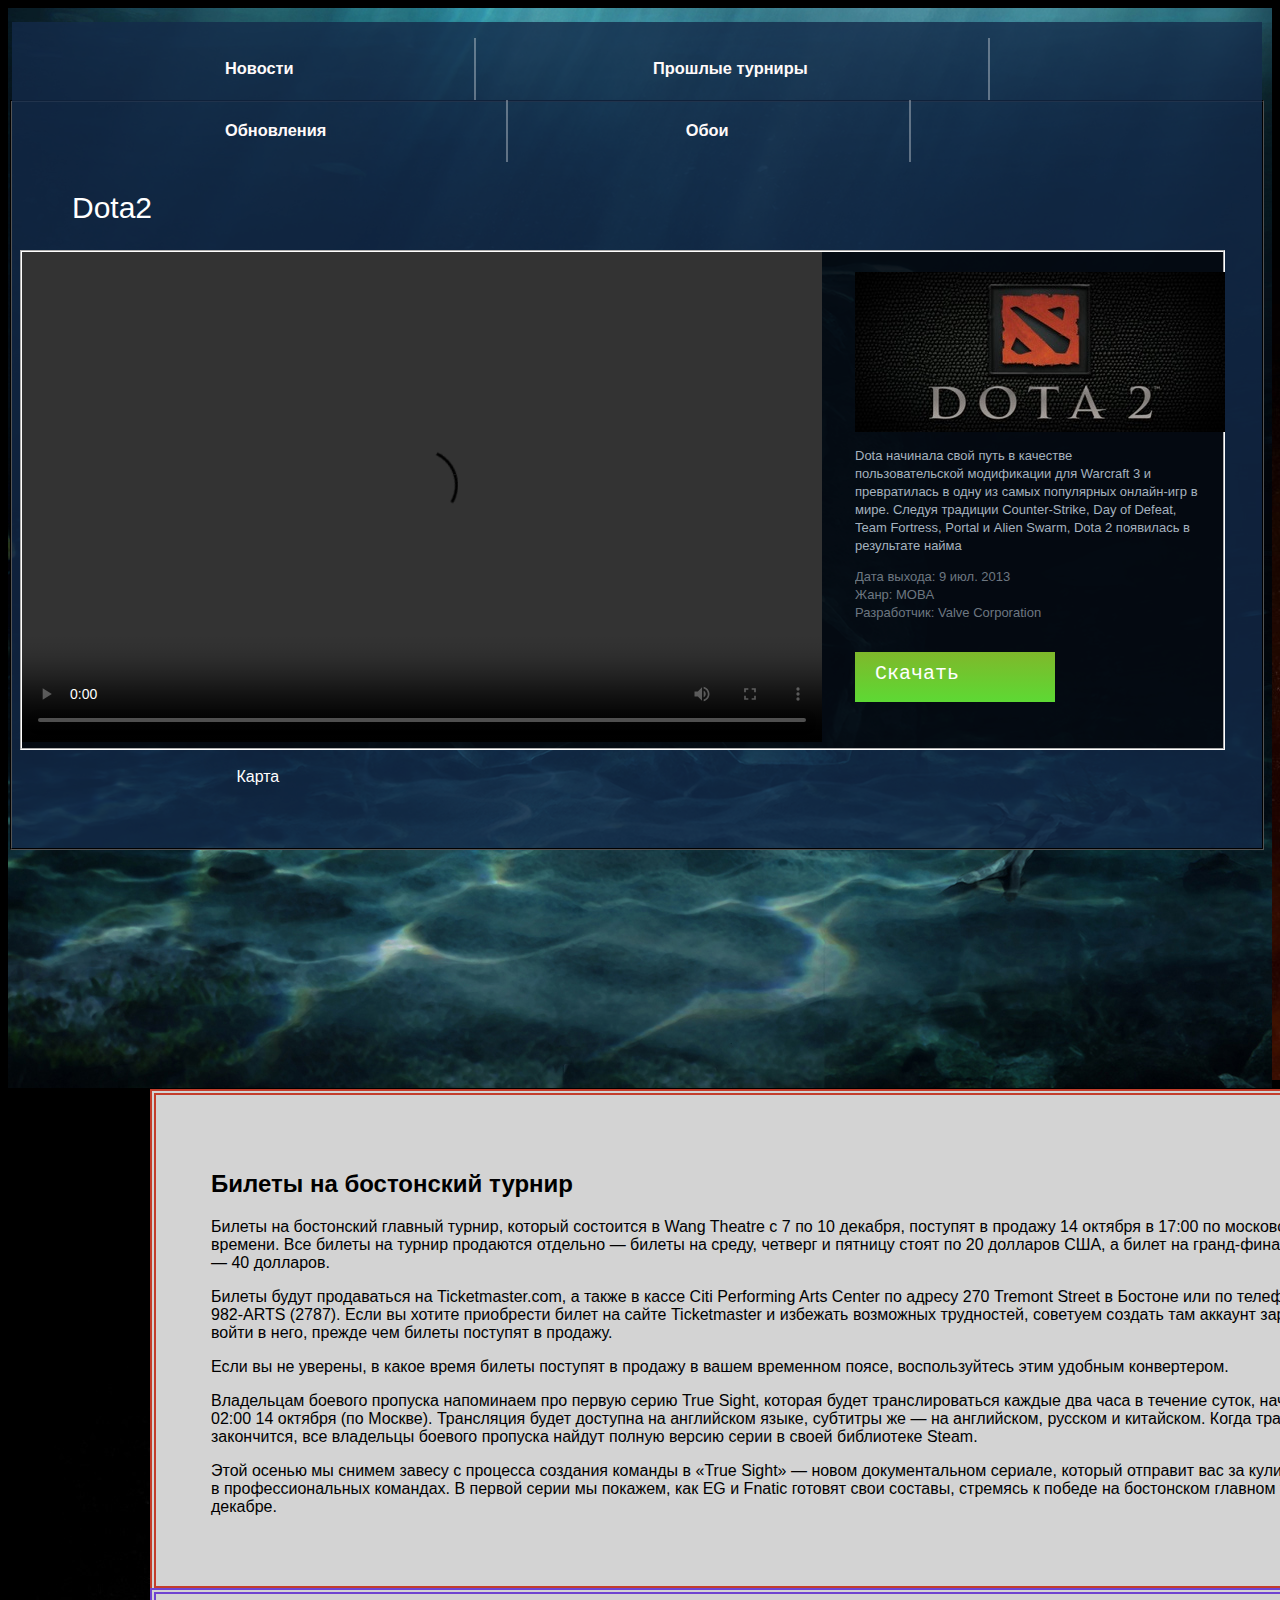
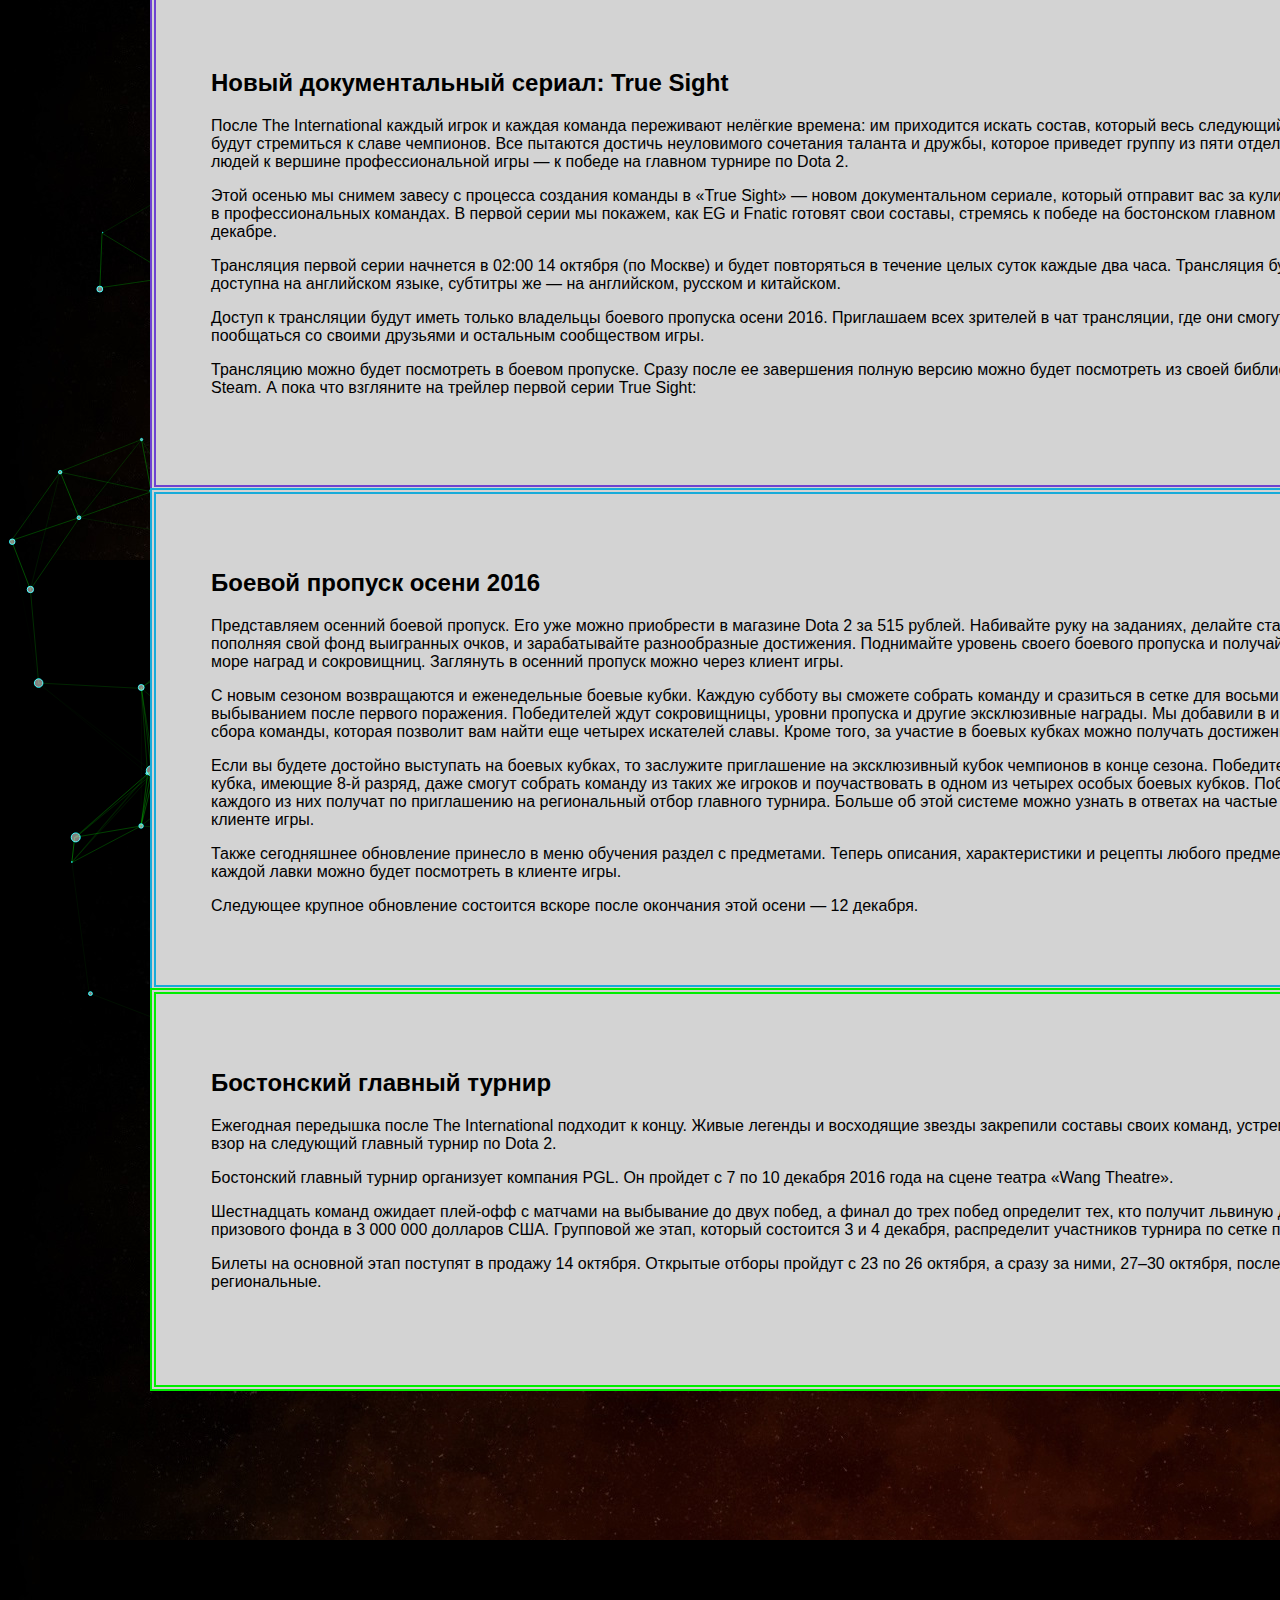
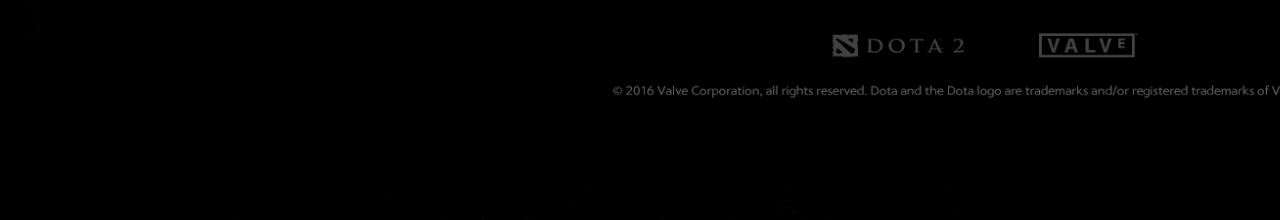
==== commit 715f27b2: "Initial commit" ====
--- a/index.html
+++ b/index.html
@@ -18,10 +18,10 @@
 			<div class="idi">
 				<ul class="nav">
 
-					<li><a href="#profile" class="scroll"><h3>Новости</h3></a></li>
-					<li><a href="#resume" class="scroll"><h3>Прошлые турниры</h3></a></li>
+					<li><a href="#content" class="scroll"><h3>Новости</h3></a></li>
+					<li><a href="index2.html" class="scroll"><h3>Прошлые турниры</h3></a></li>
 					<li><a href="#work" class="scroll"><h3>Обновления</h3></a></li>
-					<li class="active" class="scroll"><a href="#contact" class="scroll"><h3>Обои</h3></a></li>
+					<li class="active" class="scroll"><a href="index4.html" class="scroll"><h3>Обои</h3></a></li>
 			
 					
 				</ul>
@@ -32,11 +32,8 @@
 					</ul>
 					<div class="dota2">Dota2</div>
 				<ul>
-					<li><a href="index2.html" style="color:"> Обои Dota2</a></li>
-					<li><a href="#" style="color:"> Турниры</a></li>
-					<li><a href="#" style="color:"> Герои</a></li>
-					<li><a href="#" style="color:"> Предметы</a></li>
-					<li><a href="#" style="color:"> Карта</a></li>			
+					
+					<li><a href="index5.html" style="color:"> Карта</a></li>			
 				</ul>	
 			</div>
 		</div>
@@ -104,16 +101,48 @@
 					<p><li><a href="http://store.steampowered.com/app/570/" style="color:"><img src="demo/s.png" width="47" height="47"  alt=""> Steam</a></li>
 					<p><li><a href="https://www.twitch.tv/directory/game/Dota%202" style="color:"><img src="demo/tv.png" width="43" height="43"  alt=""> Twitch</a></li>
 					<p><li><a href="https://twitter.com/dota2" style="color:"><img src="demo/t (2).png" width="43" height="43"  alt=""> Twitter</a></li>	
-	
-
-
 				</ul>		
 		</div>
 	  </div>
-
-
-
-	 
+	  <div id="content2">
+	  <h2 style="color:Ivory3">Новый документальный сериал: True Sight</h2>
+	  	<p>После The International каждый игрок и каждая команда переживают нелёгкие времена: им приходится искать состав, который весь следующий сезон будут стремиться к славе чемпионов. Все пытаются достичь неуловимого сочетания таланта и дружбы, которое приведет группу из пяти отдельно взятых людей к вершине профессиональной игры — к победе на главном турнире по Dota 2.</p>
+
+		<p>Этой осенью мы снимем завесу с процесса создания команды в «True Sight» — новом документальном сериале, который отправит вас за кулисы событий в профессиональных командах. В первой серии мы покажем, как EG и Fnatic готовят свои составы, стремясь к победе на бостонском главном турнире в декабре.</p>
+
+		<p>Трансляция первой серии начнется в 02:00 14 октября (по Москве) и будет повторяться в течение целых суток каждые два часа. Трансляция будет доступна на английском языке, субтитры же — на английском, русском и китайском.</p>
+
+		<p>Доступ к трансляции будут иметь только владельцы боевого пропуска осени 2016. Приглашаем всех зрителей в чат трансляции, где они смогут пообщаться со своими друзьями и остальным сообществом игры.</p>
+
+		<p>Трансляцию можно будет посмотреть в боевом пропуске. Сразу после ее завершения полную версию можно будет посмотреть из своей библиотеки Steam. А пока что взгляните на трейлер первой серии True Sight:</p>
+	  </div>
+
+
+	  <div id="content3">
+	  <h2 style="color:Ivory3">Боевой пропуск осени 2016</h2>
+	  	<p>Представляем осенний боевой пропуск. Его уже можно приобрести в магазине Dota 2 за 515 рублей. Набивайте руку на заданиях, делайте ставки, пополняя свой фонд выигранных очков, и зарабатывайте разнообразные достижения. Поднимайте уровень своего боевого пропуска и получайте за это море наград и сокровищниц. Заглянуть в осенний пропуск можно через клиент игры.</p>
+
+		<p>С новым сезоном возвращаются и еженедельные боевые кубки. Каждую субботу вы сможете собрать команду и сразиться в сетке для восьми команд с выбыванием после первого поражения. Победителей ждут сокровищницы, уровни пропуска и другие эксклюзивные награды. Мы добавили в игру систему сбора команды, которая позволит вам найти еще четырех искателей славы. Кроме того, за участие в боевых кубках можно получать достижения.</p>
+
+		<p>Если вы будете достойно выступать на боевых кубках, то заслужите приглашение на эксклюзивный кубок чемпионов в конце сезона. Победители этого кубка, имеющие 8-й разряд, даже смогут собрать команду из таких же игроков и поучаствовать в одном из четырех особых боевых кубков. Победители каждого из них получат по приглашению на региональный отбор главного турнира. Больше об этой системе можно узнать в ответах на частые вопросы в клиенте игры.</p>
+
+		<p>Также сегодняшнее обновление принесло в меню обучения раздел с предметами. Теперь описания, характеристики и рецепты любого предмета из каждой лавки можно будет посмотреть в клиенте игры.</p>
+
+		<p>Следующее крупное обновление состоится вскоре после окончания этой осени — 12 декабря.</p>
+	  
+	  	
+	  </div>
+
+	  <div id="content4">
+	  <h2 style="color:Ivory3">Бостонский главный турнир</h2>
+	  	<p>Ежегодная передышка после The International подходит к концу. Живые легенды и восходящие звезды закрепили составы своих команд, устремив свой взор на следующий главный турнир по Dota 2.</p>
+
+		<p>Бостонский главный турнир организует компания PGL. Он пройдет с 7 по 10 декабря 2016 года на сцене театра «Wang Theatre».</p>
+
+		<p>Шестнадцать команд ожидает плей-офф с матчами на выбывание до двух побед, а финал до трех побед определит тех, кто получит львиную долю призового фонда в 3 000 000 долларов США. Групповой же этап, который состоится 3 и 4 декабря, распределит участников турнира по сетке плей-офф.</p>
+
+		<p>Билеты на основной этап поступят в продажу 14 октября. Открытые отборы пройдут с 23 по 26 октября, а сразу за ними, 27–30 октября, последуют региональные.</p>
+	  </div>
 
 
 <link href="css/style3.css" rel='stylesheet' type='text/css' />
--- a/css/style3.css
+++ b/css/style3.css
@@ -33,7 +33,7 @@
 }
 .container{
 	width: 1890px;
-	margin:-900 auto;
+	margin:-800 auto;
 
 }
 
@@ -53,13 +53,13 @@
 }
 #page-wrapper2{
 	position: absolute;
-	top:-76px;
+	top:-80px;
 	right: 0px;
 	background-image: url(116.png);
 	width: 1863px;
-	height: 74px;
-	max-width: 1890px;
-	min-width: 320px;
+	height: 80px;
+	max-width: 100%;
+	min-width: 600px;
 }
 /* Secondary-menu */
 
@@ -92,7 +92,7 @@
 
 .dota2 {
 	position: absolute;
-	top: -400px;
+	top: -360px;
 	left: -40px;
     color: white;
     font-size: 30px;
@@ -102,7 +102,7 @@
 #sidebargo {
 	background-image: url(116.png);
 	position: absolute;
-	top: 74px;
+	top: 100px;
 	left: 10px;
 	width: 1884px;
 	height: 750px;
@@ -116,7 +116,7 @@
 #sidebargoo {
 	background-image: url(10.png);
 	position: absolute;
-	top: 195px;
+	top: 250px;
 	left: 20px;
 	width: 1205px;
 	height: 500px;
@@ -227,12 +227,12 @@
     height: auto;
 	background-color: #fff;
 	position: absolute;
-	top: 1088px;
+	top: 1089px;
 	left: 150px;
 	width: 1330px;
 	padding: 40px;
 	height: 503px;
-	border: 6px double black;
+	border: 6px double #c33d2b;
 	background: #D3D3D3;
     padding: 55px;
     color: black;
@@ -240,10 +240,70 @@
      max-height: 1000px;
 	
 }
+#content2{
+	display: inline-block;
+	max-width: 1890px;
+	min-width: 320px;
+    height: auto;
+	background-color: #fff;
+	position: absolute;
+	top: 1588px;
+	left: 150px;
+	width: 1330px;
+	padding: 40px;
+	height: 503px;
+	border: 6px double #6e43d1;
+	background: #D3D3D3;
+    padding: 55px;
+    color: black;
+     max-width: 100%;
+     max-height: 1000px;
+	
+}
+#content3{
+	display: inline-block;
+	max-width: 1890px;
+	min-width: 320px;
+    height: auto;
+	background-color: #fff;
+	position: absolute;
+	top: 2088px;
+	left: 150px;
+	width: 1330px;
+	padding: 40px;
+	height: 503px;
+	border: 6px double #17abd9;
+	background: #D3D3D3;
+    padding: 55px;
+    color: black;
+     max-width: 100%;
+     max-height: 1000px;
+	
+}
+#content4{
+	display: inline-block;
+	max-width: 1890px;
+	min-width: 320px;
+    height: auto;
+	background-color: #fff;
+	position: absolute;
+	top: 2588px;
+	left: 150px;
+	width: 1330px;
+	padding: 40px;
+	height: 403px;
+	border: 6px double #00EE00;
+	background: #D3D3D3;
+    padding: 55px;
+    color: black;
+     max-width: 100%;
+     max-height: 1000px;
+	
+}
 #sidebar {
 	background-image: url(dotalinks.jpg);
 	position: absolute;
-	top: -4px;
+	top: -6px;
 	left: 1324px;
 	width: 261px;
 	height: 499px;
@@ -259,7 +319,7 @@
 }
 #footer{
 	position: absolute;
-	top: 3000px;
+	top: 3100px;
 	left: 0px;
 	width: 1940px;
 	padding: 40px;
@@ -286,27 +346,26 @@
 	display:inline-block;
 }
 ul.nav li a{
-	margin-left: -36px;
+	margin-left: -7px;
 	color: #FFFAFA;
 	font-family: 'PT Sans', sans-serif;
 	font-weight: 400;
 	text-decoration:none;
 	font-size: 14px;
 	border-right:2px solid rgba(255, 255, 255, 0.33);
-	padding:4px 182px;
+	padding:5px 180px;
 	transition:0.1s all;
 	-webkit-transition:0.1s all;
 	-moz-transition:0.1s all;
 	-o-transition:0.1s all;
 	-ms-transition:0.1s all;
+
 }
 ul.nav li a:hover{
 
 	background-color:	#FFFFE0;
 	font-size: 12px;
     line-height: 15px;
-	border: 4px groove 	#00BFFF;
+	border: 5px groove 	#00BFFF;
 	color:black;
 }
-
-
